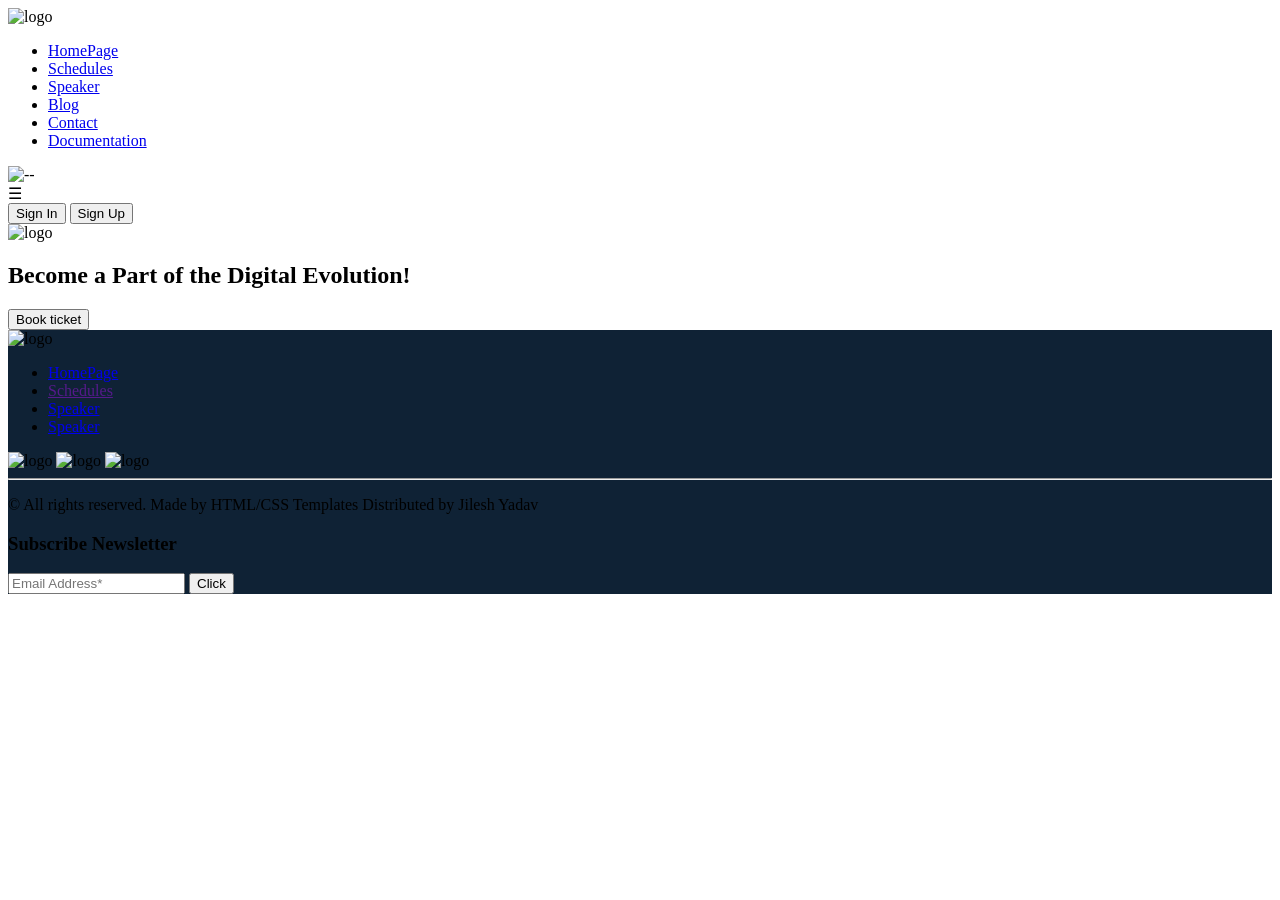
==== index.html @ 80f18162 "!" ====
<!DOCTYPE html>
<html lang="en">
<head>
    <meta charset="UTF-8">
    <meta name="viewport" content="width=device-width, initial-scale=1.0">
    <title>Document</title>
    <link rel="stylesheet" href="style.css">
</head>
<body>
    <main>
   <div class="overlay" onclick="closeMenu()"></div>

<nav class="navbar">

   
    <div>
        <img src="asset/footer-logo-white.svg" alt="logo">
    </div>

 
   

   
    <div class="list">
        <ul>
            <li><a href="index.html">HomePage</a></li>
            <li><a href="Schedules.html">Schedules</a></li>
            <li><a href="#">Speaker</a></li>
            <li><a href="#">Blog</a></li>
            <li><a href="contact.html">Contact</a></li>
             <li><a href="#">Documentation</a></li>
        </ul>
    </div>

   <img class="white" src="asset/white.svg" alt="--">
    <div class="hamburger" onclick="openMenu()">☰</div>
    <div class="buttons">
        
        <button class="SignIn">Sign In</button>
        <button class="SignUp">Sign Up</button>
    </div>

</nav>

<script>
function openMenu(){
    document.querySelector(".list").classList.add("active");
    document.querySelector(".buttons").classList.add("active");
    document.querySelector(".overlay").classList.add("active");
}

function closeMenu(){
    document.querySelector(".list").classList.remove("active");
    document.querySelector(".buttons").classList.remove("active");
    document.querySelector(".overlay").classList.remove("active");
}

window.addEventListener("scroll", function(){

    const navbar = document.querySelector(".navbar");

    if(window.scrollY > 50){
        navbar.classList.add("scrolled");
    }else{
        navbar.classList.remove("scrolled");
    }

});

</script>


<section>

    <!-- footer -->
     <footer>
    <div class="footertop">
        <img class="ticket" src="asset/ticket.png" alt="logo">

        <div class="footert">
            <h1>Become a Part of the Digital Evolution!</h1>
            <button>Book ticket</button>
        </div>
    </div>
    <div style="background-color: #0f2235;">
<div class="MainFooter">
         
    <img  src="asset/footer-logo-white.svg" alt="logo">
    <div class="footerlist">
        <ul>
            <li><a href="index.html">HomePage</a></li>
            <li><a href="">Schedules</a></li>
            <li><a href="#">Speaker</a></li>
             <li><a href="#">Speaker</a></li>
            
        </ul>
    </div>
    <div >
        <img src="asset/1.svg" alt="logo">
        <img src="asset/2.svg" alt="logo">
        <img src="asset/3.svg" alt="logo">
    </div>
  
 </div>
 <hr>
 <div  class="footerend">
    <div><p>© All rights reserved. Made by HTML/CSS Templates Distributed by Jilesh Yadav</p></div>
    <div class="footersubs">
        <div><h3>Subscribe Newsletter</h3></div>
        <div><input type="email" placeholder="Email Address*"> <button>Click</button></div>
        
    </div>
</div>
 </div>
</footer>
    
</body>
</html>
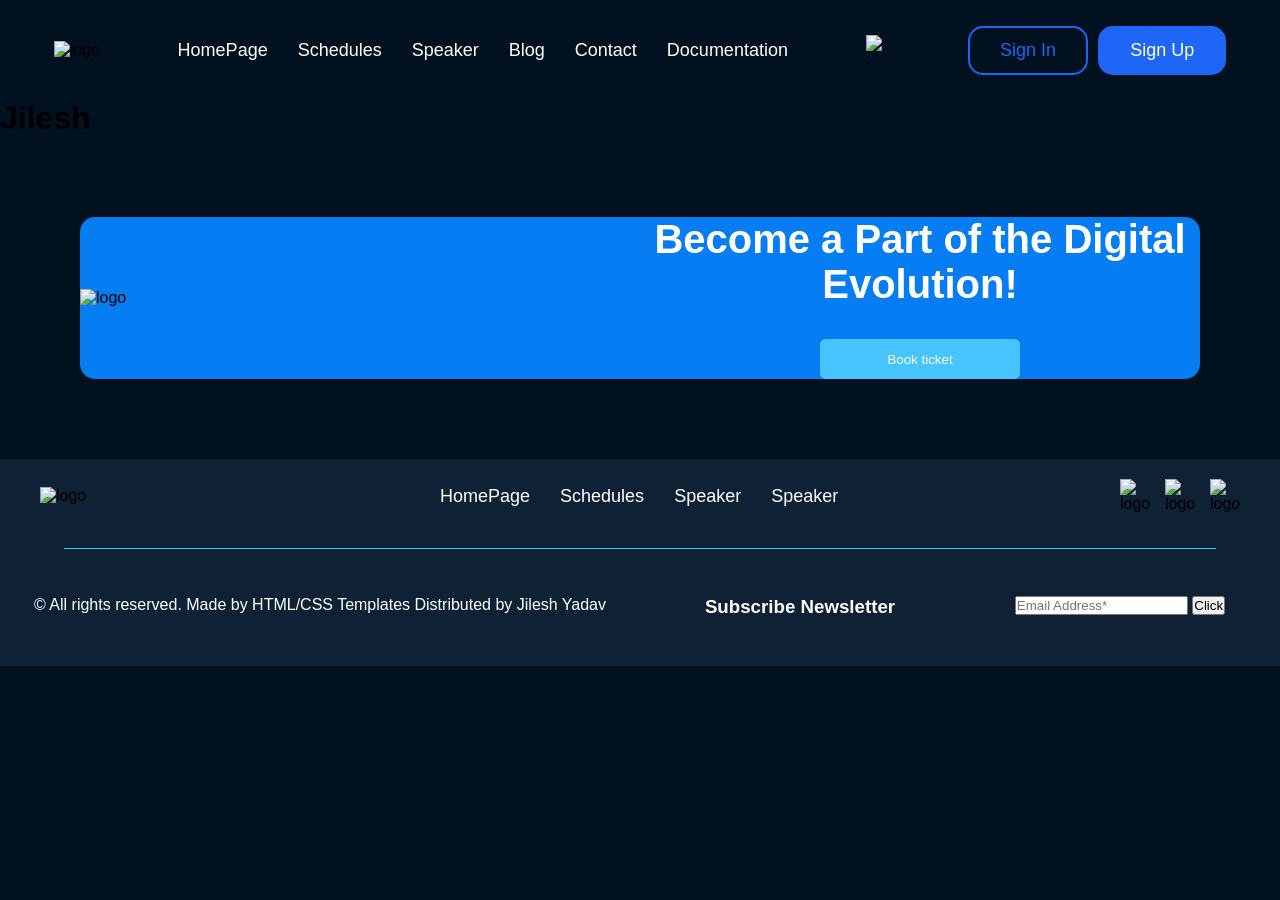
==== commit d2777b05: "!" ====
--- a/index.html
+++ b/index.html
@@ -7,7 +7,9 @@
     <link rel="stylesheet" href="style.css">
 </head>
 <body>
-    <main>
+
+
+<main>
    <div class="overlay" onclick="closeMenu()"></div>
 
 <nav class="navbar">
@@ -70,7 +72,7 @@
 </script>
 
 
-<section>
+<h1>Jilesh</h1>
 
     <!-- footer -->
      <footer>
--- a/style.css
+++ b/style.css
@@ -0,0 +1,610 @@
+*{
+    margin: 0;
+    padding: 0;
+    font-family: "Montserrat", sans-serif;
+    box-sizing: border-box;
+    scroll-behavior: smooth;
+
+}
+
+body{
+    background-color:#011120;
+}
+.white{
+    height: 30px;
+    width: 25px;
+    position: relative;
+}
+
+.navbar{
+    position: sticky;
+    top: 0px;
+    height: 100px;
+    display: flex;
+    justify-content: space-around;
+    align-items: center;
+   
+    padding: 15px;
+}
+.navbar.scrolled{
+    background-color: #113151;
+    box-shadow: 0 2px 10px rgba(0,0,0,0.3);
+}
+
+
+.list ul{
+    list-style: none;
+    display: flex;
+    gap: 30px;
+}
+
+.list ul li a{
+    text-decoration: none;
+    color: white;
+    font-size: 18px;
+}
+
+.list ul li a:hover{
+   color: #1e66f5;
+}
+
+.buttons{
+    display: flex;
+    gap: 10px;
+}
+
+.SignUp{
+  position: relative;
+  padding: 12px 30px;
+  background-color: #1e66f5;
+  border: 2px solid #1e66f5;
+  border-radius: 15px;
+  color: #fff;
+  font-size: 18px;
+  font-weight: 500;
+  cursor: pointer;
+  overflow: hidden;
+  z-index: 1;
+}
+.SignUp::before{
+  content: "";
+  position: absolute;
+  inset: 0;
+  background: #011120;
+  transform: translateY(-100%);
+  transition: transform 0.4s ease;
+  z-index: -1;
+}
+.SignUp:hover::before{ transform: translateY(0); }
+.SignUp:hover{ color: #1e66f5; }
+
+.SignIn{
+  position: relative;
+  padding: 12px 30px;
+  background-color: #011120;
+  border: 2px solid #1e66f5;
+  color: #1e66f5;
+  border-radius: 15px;
+  font-size: 18px;
+  font-weight: 500;
+  cursor: pointer;
+  overflow: hidden;
+  z-index: 1;
+}
+.SignIn::before{
+  content: "";
+  position: absolute;
+  inset: 0;
+  background: #1e66f5;
+  transform: translateY(-100%);
+  transition: transform 0.4s ease;
+  z-index: -1;
+}
+.SignIn:hover::before{ transform: translateY(0); }
+.SignIn:hover{ color: white; }
+
+
+
+
+.hamburger{
+    display: none;
+    font-size: 28px;
+    cursor: pointer;
+    color: white;
+}
+
+
+.overlay{
+    position: fixed;
+    top: 0;
+    left: 0;
+    width: 100%;
+    height: 100%;
+    background: rgba(0,0,0,0.5);
+    opacity: 0;
+    visibility: hidden;
+    transition: 0.3s;
+}
+
+.overlay.active{
+    opacity: 1;
+    visibility: visible;
+}
+.Schedules{
+    display: grid;
+    grid-template-columns: 1fr auto; 
+    align-items: center;
+    margin-top: 1.5rem;
+    padding: 20px 40px;
+}
+
+
+.Schedules h1{
+    color: white;
+    font-size: 32px;
+    margin-bottom: 8px;
+}
+
+
+.Schedules p{
+    color: #2f4960;
+    max-width: 500px;
+    line-height: 1.5;
+}
+
+
+.Schedules a{
+    text-decoration: none;
+    color: white;
+    
+    
+    border-radius: 5px;
+    font-size: 14px;
+}
+
+
+.scrollContainer{
+  
+    margin-top: 1.5rem;
+    margin-left: 1.5rem;
+    margin-right: 1.5rem;
+    
+    display: flex;
+    justify-content: space-around;
+    align-content: center;
+
+
+}
+#card{
+   
+    text-align: center;
+    height: 120px;
+    width: 160px;
+    align-content: center;
+
+    border-radius: 12px;
+    background-color: #0f22357a;
+    color: #ffffff;
+    padding: 10px;
+}
+/* scrooll */
+
+.scrollContainer{
+    display: flex;
+    gap: 20px;
+    overflow-x: auto;
+    padding: 20px 40px;
+    margin: 20px;
+
+    scrollbar-width: none;
+}
+
+.scrollContainer::-webkit-scrollbar{
+    display: none;
+}
+
+
+/* Card style */
+.card{
+
+    min-width: 160px;
+    height: 120px;
+
+    background-color: #0f22357a;
+    color: white;
+
+    border-radius: 12px;
+
+    display: flex;
+    flex-direction: column;
+    justify-content: center;
+    align-items: center;
+
+    flex-shrink: 0;
+
+    scroll-snap-align: start;
+
+    cursor: pointer;
+
+    transition: 0.3s;
+}
+
+.card:hover{
+    background-color: #067df3;
+    transform: translateY(-5px);
+}
+
+/* footer */
+
+.footertop{
+   background-color: #067df3;
+    border-radius: 15px;
+    margin: 5rem;
+    display: grid;
+    grid-template-columns: 1fr 1fr;
+    align-items: center;
+    overflow: hidden; /* prevents overflow */
+}
+.footert{
+   
+    text-align: center;
+    align-content: center;
+    justify-content: center; 
+    
+
+}
+.footert h1{
+    font-size: 40px;
+    color: #ffffff;
+}
+.footert button{
+    margin-top: 2rem;
+    width: 200px;
+    height: 40px;
+    padding: 8px 16px;
+    border: 1px solid #46c4ff;
+    border-radius: 5px;
+    
+    background-color: #46c4ff;
+    color: #ffffff;
+    cursor: pointer;
+}
+.footert button:hover{
+    background-color: transparent;
+}
+.MainFooter{
+    background-color: #0f2235;
+    
+    padding: 20px 40px;
+
+    display: grid;
+    grid-template-columns: 1fr 1fr 1fr;
+
+    align-items: center;
+
+}
+.MainFooter div:last-child{
+
+    display: flex;
+    gap: 15px;
+    justify-content: flex-end;
+}
+
+.MainFooter div:last-child img{
+    width: 30px;
+    cursor: pointer;
+}
+
+.footerlist ul{
+    list-style: none;
+    display: flex;
+    gap: 30px;
+}
+
+.footerlist ul li a{
+    text-decoration: none;
+    color: white;
+    font-size: 18px;
+}
+.ticket{
+    width: 100%;
+    height: auto;
+    max-width: 100%;
+    object-fit: contain;
+   
+}
+hr {
+  border: none; /* Removes default border and 3D effect */
+  height: 0.5px; /* Sets the thickness of the line */
+  background-color: #46c4ff; /* Sets the color of the line */
+  width: 90%; /* Sets the width (optional, default is 100%) */
+  margin: 15px auto; /* Centers the line and adds vertical spacing */
+}
+.footerend{
+    color: #ffffff;
+    padding-top: 2rem;
+    padding-bottom: 3rem;
+    text-align: center;
+    display: grid;
+    grid-template-columns: 1fr 1fr;
+}
+.footersubs{
+     display: grid;
+     justify-content: space-around;
+     grid-template-columns: 1fr 1fr;
+}
+
+@media screen and (max-width:1100px){
+.navbar{
+    justify-content: space-between;
+}
+.footerend{
+    color: #ffffff;
+    
+    text-align: center;
+    display: grid;
+    grid-template-columns: 1fr ;
+}
+.footersubs{
+     display: grid;
+   
+    grid-template-columns: 1fr;
+}
+
+.white{
+    margin-left: auto;
+    margin-right: 15px;
+}
+    .hamburger{
+        display: block;
+    }
+    
+
+    .list{
+        position: fixed;
+        top: 0;
+        right: -250px;
+        height: 100vh;
+        width: 250px;
+        background-color: #0f2235;
+        transition: right 0.3s ease;
+        padding-top: 60px;
+        z-index: 1000;
+    }
+
+    .list.active{
+        right: 0;
+    }
+
+    .list ul{
+        flex-direction: column;
+    }
+
+    .list ul li a{
+        text-align: center;
+        display: block;
+       
+    }
+
+    .buttons{
+        position: fixed;
+        right: -250px;
+        top: 250px;
+        width: 250px;
+       
+        flex-direction: column;
+        background-color: #0f2235;
+        padding: 15px;
+        transition: right 0.3s ease;
+        z-index: 1000;
+    }
+
+    .buttons.active{
+        right: 0;
+    }
+
+    .buttons button{
+        width: 100%;
+        margin-bottom: 10px;
+    }
+     .Schedules{
+        grid-template-columns: 1fr;
+        gap: 15px;
+        text-align: start;
+    }
+.MainFooter{
+        grid-template-columns: 1fr 1fr ;
+        gap: 30px;
+        text-align: center;
+    }
+
+    .MainFooter div:last-child{
+        justify-content: start;
+    }
+    .ticket{
+        display: none;
+    }
+    .footertop{
+        display: grid;
+        grid-template-columns: 1fr;
+        justify-content: center;
+        align-items: center;
+        text-align: center;
+        padding: 2rem;
+    }
+
+}
+@media screen and (max-width:900px){
+.MainFooter{
+        grid-template-columns: 1fr  ;
+        gap: 20px;
+        text-align: center;
+    }
+
+    .MainFooter div:last-child{
+        justify-content: start;
+    }
+    
+    
+
+}
+
+
+/* Responsive */
+@media(max-width:768px){
+
+.scrollContainer{
+    padding: 20px;
+}
+
+.card{
+    min-width: 140px;
+    height: 100px;
+}
+
+}
+
+@media(max-width:480px){
+
+.card{
+    min-width: 120px;
+    height: 90px;
+}
+
+}
+
+/* CONTACT US SECTION SLYLING */
+
+/* CONTACT US SECTION */
+.mainone{
+  display: grid;
+  justify-content: space-around;
+  grid-template-columns: 1fr 1fr;
+  align-items: center;
+  padding: 70px 0 40px; /* ✅ only vertical spacing */
+  margin-left: 1.5rem;
+  margin-right: 1.5rem;
+}
+
+.onefirst h1{
+  color: #fff;
+  font-size: 64px; /* closer to reference */
+  margin-bottom: 18px;
+}
+
+.onefirst p{
+  color: #43617c;
+  font-size: 20px;
+  font-weight: 600;
+  line-height: 1.8;
+  max-width: 640px;
+}
+
+.onesecond{
+  justify-self: end;
+  font-size: 20px;
+  display: flex;
+  align-items: center;
+  gap: 12px;
+}
+
+.onesecond a{
+  text-decoration: none;
+  color: #43617c;
+  font-size: 20px;
+  transition: 0.3s;
+}
+.onesecond a:hover{ text-decoration: underline; }
+
+.onesecond .arrow{ color: #fff; }
+.onesecond .active{ color: #fff; font-weight: 500; }
+
+/* EMAIL / CAREER SECTION */
+.Email_Career_Section{
+  
+  display: grid;
+  justify-content: space-around;
+  align-items: center;
+  grid-template-columns: 1fr 1fr;
+  gap: 90px;
+  padding-bottom: 80px;
+}
+
+.Card{
+  display: grid;
+  grid-template-columns: 72px 1fr;
+  gap: 24px;
+  align-items: start;
+  margin-left: 1.5rem;
+}
+
+/* ✅ icon circle like reference */
+.Images{
+  width: 64px;
+  height: 64px;
+  border-radius: 50%;
+  background: #0b2f4d;
+  display: grid;
+  place-items: center;
+}
+
+
+/* typography like reference */
+.Contant h1{
+  color: #fff;
+  font-size: 24px;
+  font-weight: 700;
+  margin-bottom: 12px;
+}
+
+.Contant p{
+  color: #43617c;
+  font-size: 20px;
+  line-height: 1.8;
+  margin-bottom: 18px;
+  max-width: 420px;
+}
+
+.Contant a{
+  color: #1e66f5;
+  font-size: 20px;
+  font-weight: 500;
+  text-decoration: none;
+  display: inline-flex;
+  align-items: center;
+  gap: 10px;
+}
+
+.Contant a span{
+  transition: transform 0.3s ease;
+}
+
+.Contant a:hover{
+  color: #fff;
+}
+.Contant a:hover span{
+  transform: translateX(6px);
+}
+
+/* HR */
+.custom-line{
+  border: none;
+  height: 1px;
+  background-color: rgba(255, 255, 255, 0.15);
+  margin: 60px 0;
+}
+
+/* MAP (you said ignore alignment, still making it responsive) */
+.map_box{
+  margin-top: 40px;
+  width: min(1200px, 100%);
+  margin: 0 auto 80px;
+  border-radius: 15px;
+  overflow: hidden;
+}
+.map_box iframe{
+  width: 100%;
+  height: 600px;
+  display: block;
+  border: 0;
+}
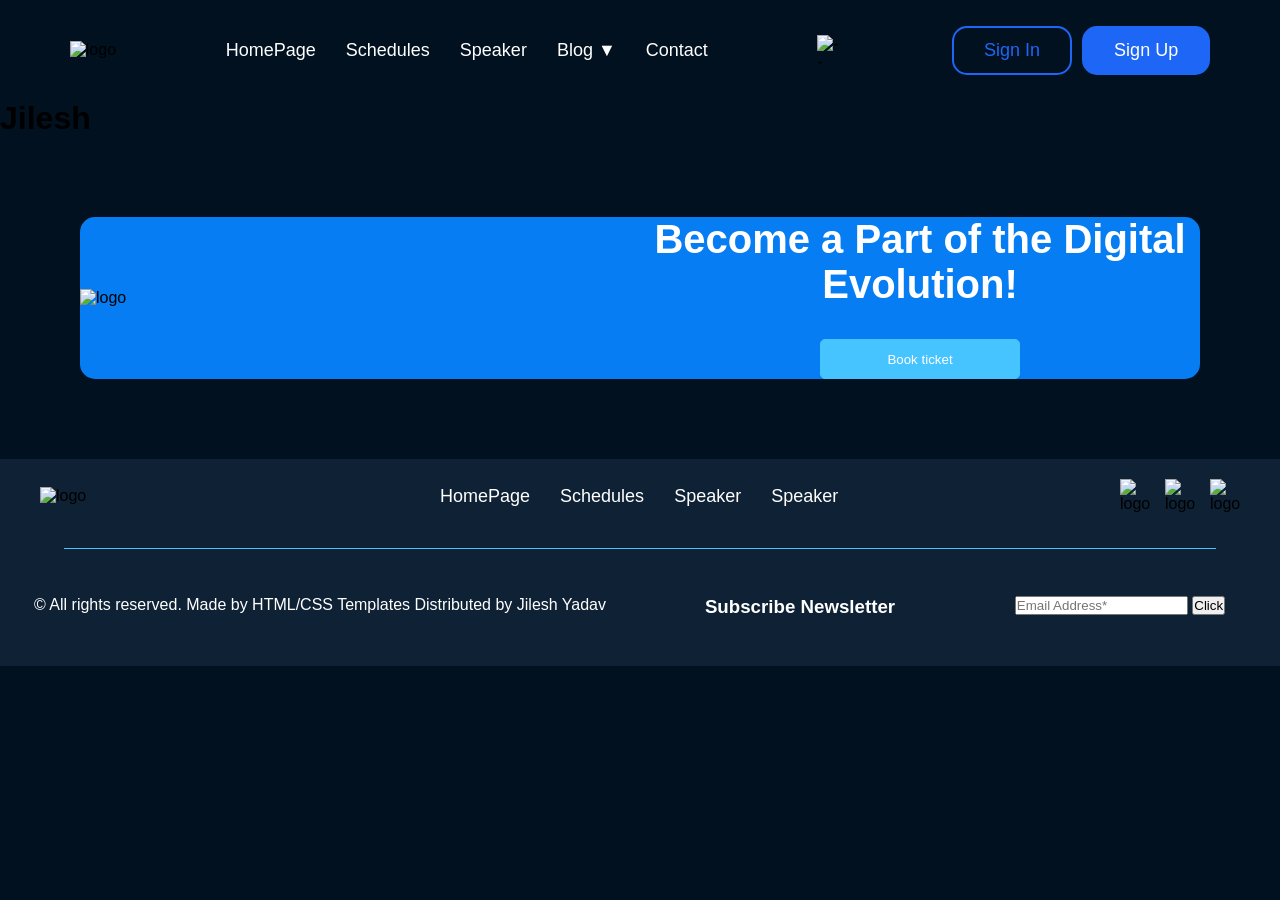
==== commit f5fa92c2: "!" ====
--- a/index.html
+++ b/index.html
@@ -3,7 +3,7 @@
 <head>
     <meta charset="UTF-8">
     <meta name="viewport" content="width=device-width, initial-scale=1.0">
-    <title>Document</title>
+    <title>Documen</title>
     <link rel="stylesheet" href="style.css">
 </head>
 <body>
@@ -28,9 +28,15 @@
             <li><a href="index.html">HomePage</a></li>
             <li><a href="Schedules.html">Schedules</a></li>
             <li><a href="#">Speaker</a></li>
-            <li><a href="#">Blog</a></li>
+            <li class="dropdown">
+            <a href="#">Blog <span class="caret">▼</span></a>
+            <ul class="dropdown-menu">
+              <li><a href="#">Blog list</a></li>
+              <li><a href="#">Blog details</a></li>
+            </ul>
+          </li>
             <li><a href="contact.html">Contact</a></li>
-             <li><a href="#">Documentation</a></li>
+            
         </ul>
     </div>
 
--- a/style.css
+++ b/style.css
@@ -46,6 +46,57 @@
 
 .list ul li a:hover{
    color: #1e66f5;
+}
+
+/* Dropdown */
+.dropdown{
+  position: relative;
+}
+
+.dropdown-menu{
+  position: absolute;
+  top: 120%;
+  left: 0;
+  min-width: 190px;
+
+  background: #061f33;
+  border: 1px solid rgba(255,255,255,0.08);
+  border-radius: 12px;
+  padding: 10px 0;
+
+  list-style: none;
+
+  /* ✅ important */
+  display: flex;
+  flex-direction: column;
+
+  opacity: 0;
+  visibility: hidden;
+  transform: translateY(10px);
+  transition: all 0.3s ease;
+  z-index: 999;
+}
+
+.dropdown:hover .dropdown-menu{
+  opacity: 1;
+  visibility: visible;
+  transform: translateY(0);
+}
+
+.dropdown-menu li a{
+  display: block;
+  padding: 10px 18px;
+  color: #fff;
+  text-decoration: none;
+  font-size: 15px;
+
+  /* ✅ keep text in one line */
+  white-space: nowrap;
+}
+
+.dropdown-menu li a:hover{
+  background: rgba(30,102,245,0.15);
+  color: #1e66f5;
 }
 
 .buttons{
@@ -147,9 +198,11 @@
 
 
 .Schedules p{
-    color: #2f4960;
-    max-width: 500px;
-    line-height: 1.5;
+  color: #43617c;
+  font-size: 20px;
+  font-weight: 600;
+  line-height: 1.8;
+  max-width: 640px;
 }
 
 
@@ -488,8 +541,8 @@
 
 .onefirst h1{
   color: #fff;
-  font-size: 64px; /* closer to reference */
-  margin-bottom: 18px;
+  font-size: 32px; /* closer to reference */
+  margin-bottom: 8px;
 }
 
 .onefirst p{
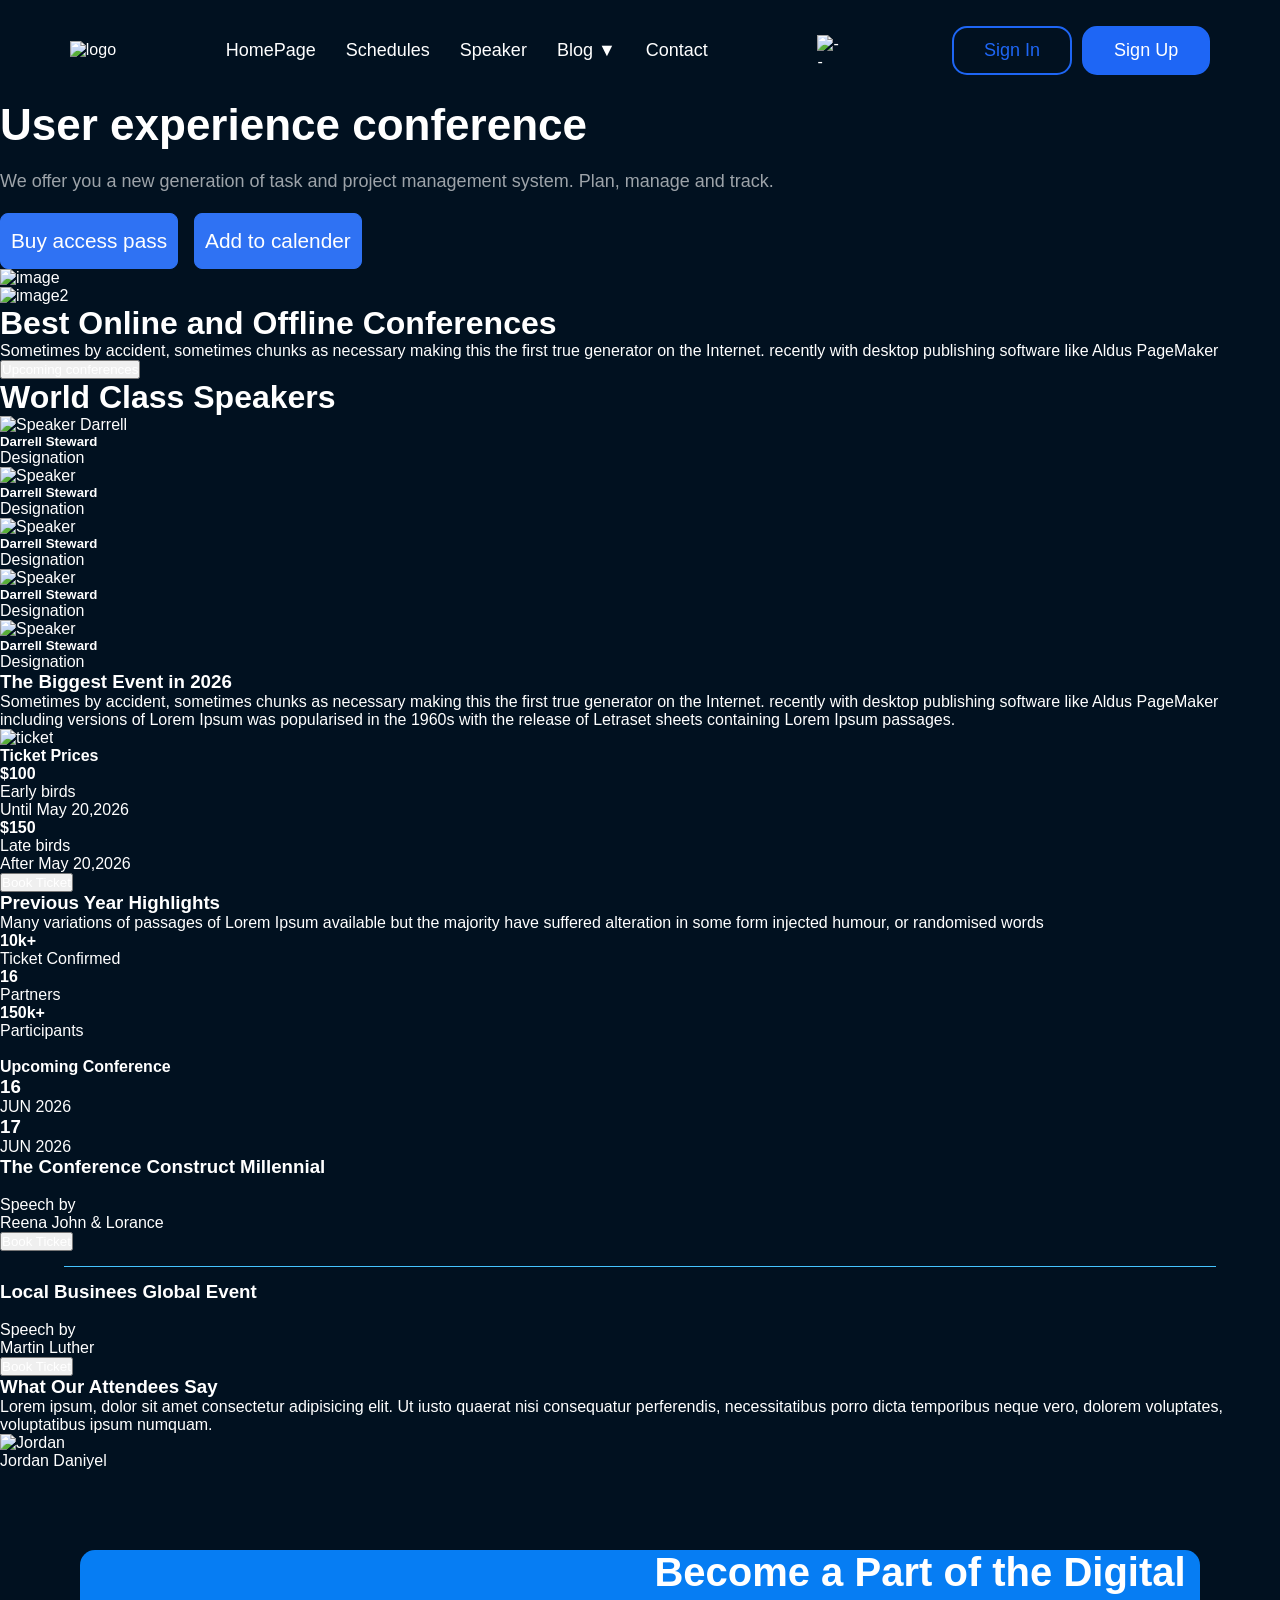
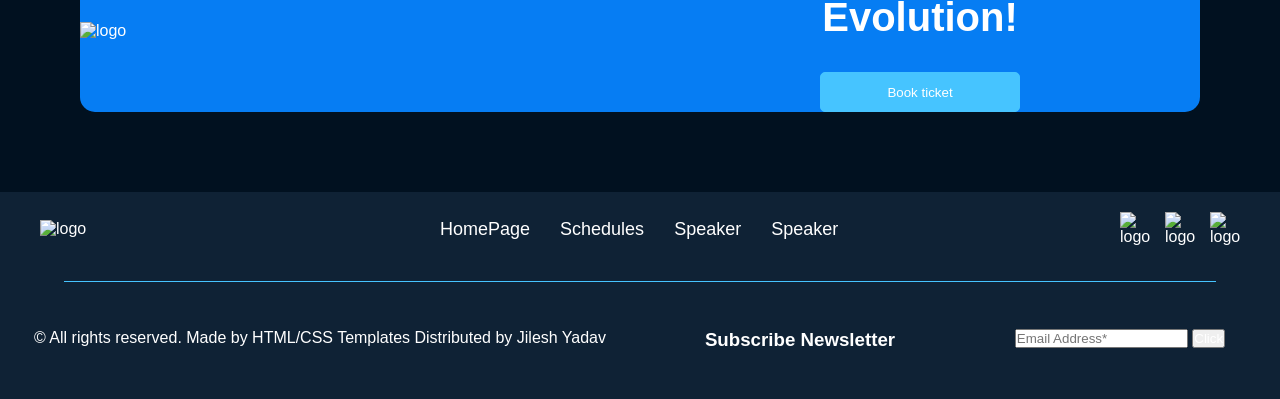
==== commit 6abf8a4b: "your message" ====
--- a/index.html
+++ b/index.html
@@ -1,126 +1,244 @@
-<!DOCTYPE html>
+<!doctype html>
 <html lang="en">
-<head>
-    <meta charset="UTF-8">
-    <meta name="viewport" content="width=device-width, initial-scale=1.0">
-    <title>Documen</title>
-    <link rel="stylesheet" href="style.css">
-</head>
-<body>
-
-
-<main>
-   <div class="overlay" onclick="closeMenu()"></div>
-
-<nav class="navbar">
-
-   
-    <div>
-        <img src="asset/footer-logo-white.svg" alt="logo">
-    </div>
-
- 
-   
-
-   
-    <div class="list">
+  <head>
+    <meta charset="UTF-8" />
+    <meta name="viewport" content="width=device-width, initial-scale=1.0" />
+    <title>Symposium</title>
+    <link rel="stylesheet" href="style.css" />
+    <link rel="stylesheet" href="CSS/anant.css" />
+    <link rel="shortcut icon" href="https://png.pngtree.com/png-vector/20230527/ourmid/pngtree-s-logo-icon-vector-png-image_7111071.png" type="image/x-icon">
+    <link href="https://cdn.jsdelivr.net/npm/remixicon@4.9.0/fonts/remixicon.css" rel="stylesheet"/>
+  </head>
+  <body>
+    <div class="overlay" onclick="closeMenu()"></div>
+    <nav class="navbar">
+      <div>
+        <img src="asset/footer-logo-white.svg" alt="logo" />
+      </div>
+
+      <div class="list">
         <ul>
-            <li><a href="index.html">HomePage</a></li>
-            <li><a href="Schedules.html">Schedules</a></li>
-            <li><a href="#">Speaker</a></li>
-            <li class="dropdown">
+          <li><a href="index.html">HomePage</a></li>
+          <li><a href="Schedules.html">Schedules</a></li>
+          <li><a href="#">Speaker</a></li>
+          <li class="dropdown">
             <a href="#">Blog <span class="caret">▼</span></a>
             <ul class="dropdown-menu">
               <li><a href="#">Blog list</a></li>
               <li><a href="#">Blog details</a></li>
             </ul>
           </li>
-            <li><a href="contact.html">Contact</a></li>
-            
+          <li><a href="contact.html">Contact</a></li>
         </ul>
-    </div>
-
-   <img class="white" src="asset/white.svg" alt="--">
-    <div class="hamburger" onclick="openMenu()">☰</div>
-    <div class="buttons">
-        
+      </div>
+
+      <img class="white" src="asset/white.svg" alt="--" />
+      <div class="hamburger" onclick="openMenu()">☰</div>
+      <div class="buttons">
         <button class="SignIn">Sign In</button>
         <button class="SignUp">Sign Up</button>
-    </div>
-
-</nav>
-
-<script>
-function openMenu(){
-    document.querySelector(".list").classList.add("active");
-    document.querySelector(".buttons").classList.add("active");
-    document.querySelector(".overlay").classList.add("active");
-}
-
-function closeMenu(){
-    document.querySelector(".list").classList.remove("active");
-    document.querySelector(".buttons").classList.remove("active");
-    document.querySelector(".overlay").classList.remove("active");
-}
-
-window.addEventListener("scroll", function(){
-
-    const navbar = document.querySelector(".navbar");
-
-    if(window.scrollY > 50){
-        navbar.classList.add("scrolled");
-    }else{
-        navbar.classList.remove("scrolled");
-    }
-
-});
-
-</script>
-
-
-<h1>Jilesh</h1>
-
+      </div>
+    </nav>
+    <!-- Home Page Content -->
+    <main>
+      <div class="main1">
+        <h1>User experience conference</h1>
+        <p>
+          We offer you a new generation of task and project management system.
+          Plan, manage and track.
+        </p>
+      <div>  <button><i class="ri-coupon-3-fill"></i> Buy access pass</button>
+        <button><i class="ri-calendar-line"></i> Add to calender</button></div>
+      </div>
+      <div class="main2">
+        <img
+          src="https://themewagon.github.io/symposium-nextjs/images/ThumbnailSlider/Slider_3.png"
+          alt="image"
+        />
+        <img
+          src="https://themewagon.github.io/symposium-nextjs/images/ThumbnailSlider/Slider_3.png"
+          alt="image2"
+        />
+
+        <h1>Best Online and Offline Conferences</h1>
+        <p>
+          Sometimes by accident, sometimes chunks as necessary making this the
+          first true generator on the Internet. recently with desktop publishing
+          software like Aldus PageMaker
+        </p>
+        <button>Upcoming conferences</button>
+      </div>
+      <div class="main3">
+        <div class="speakers">
+          <h1>World Class Speakers</h1>
+          <div class="img">
+            <img
+              src="	https://themewagon.github.io/symposium-nextjs/images/world-class-speakers/speakers_1.png"
+              alt="Speaker Darrell"
+            />
+            <h5>Darrell Steward</h5>
+            <p>Designation</p>
+          </div>
+          <div class="img">
+            <img
+              src="	https://themewagon.github.io/symposium-nextjs/images/world-class-speakers/speakers_2.png"
+              alt="Speaker"
+            />
+            <h5>Darrell Steward</h5>
+            <p>Designation</p>
+          </div>
+          <div class="img">
+            <img
+              src="	https://themewagon.github.io/symposium-nextjs/images/world-class-speakers/speakers_3.png"
+              alt="Speaker"
+            />
+            <h5>Darrell Steward</h5>
+            <p>Designation</p>
+          </div>
+          <div class="img">
+            <img
+              src="https://themewagon.github.io/symposium-nextjs/images/world-class-speakers/speakers_4.png"
+              alt="Speaker"
+            />
+            <h5>Darrell Steward</h5>
+            <p>Designation</p>
+          </div>
+          <div class="img">
+            <img
+              src="https://themewagon.github.io/symposium-nextjs/images/world-class-speakers/speakers_5.png"
+              alt="Speaker"
+            />
+            <h5>Darrell Steward</h5>
+            <p>Designation</p>
+          </div>
+        </div>
+            <div class="m3Bottom">
+                <h3>The Biggest Event in 2026</h3>
+                <p>Sometimes by accident, sometimes chunks as necessary making this the first true generator on the Internet. recently with desktop publishing software like Aldus PageMaker including versions of Lorem Ipsum was popularised in the 1960s with the release of Letraset sheets containing Lorem Ipsum passages.</p>
+
+                <div class="m3bImage">
+                    <div><img src="https://themewagon.github.io/symposium-nextjs/images/event-ticket/ticket.png" alt="ticket"></div>
+                    <div>
+                        <h4>Ticket Prices</h4>
+                        <h4>$100</h4><p>Early birds</p><p>Until May 20,2026</p>
+                        <h4>$150</h4><p>Late birds</p><p>After May 20,2026</p>
+                        <button>Book Ticket</button>
+                    </div>
+                </div>
+            </div>
+      </div>
+      <div class="main4">
+        <h3>Previous Year Highlights</h3>
+        <p>Many variations of passages of Lorem Ipsum available but the majority have suffered alteration in some form injected humour, or randomised words</p>
+        <div><h4>10k+</h4><p>Ticket Confirmed</p></div>
+        <div><h4>16</h4><p>Partners</p></div>
+        <div><h4>150k+</h4><p>Participants</p></div>
+        <img src="https://themewagon.github.io/symposium-nextjs/images/highlight/slide-1.png" alt="">
+      </div>
+      <div class="main5">
+        <h4>Upcoming Conference</h4>
+
+        <div><h3>16</h3><p>JUN 2026</p></div>
+        <div><h3>17</h3><p>JUN 2026</p></div>
+
+        <div class="m5Bottom">
+            <h3>The Conference Construct Millennial</h3>
+            <img src="	https://themewagon.github.io/symposium-nextjs/images/upcoming/profile-1.png" alt="">
+            <img src="https://themewagon.github.io/symposium-nextjs/images/upcoming/profile-3.png" alt="">
+            <p>Speech by</p>
+            <p>Reena John & Lorance</p>
+            <button>Book Ticket</button>
+            <hr>
+            <h3>Local Businees Global Event</h3>
+            <img src="https://themewagon.github.io/symposium-nextjs/images/upcoming/profile-3.png" alt="">
+            <p>Speech by</p>
+            <p>Martin Luther</p>
+            <button>Book Ticket</button>
+        </div>
+      </div>
+      <div class="main6">
+        <h3>What Our Attendees Say</h3>
+        <p>Lorem ipsum, dolor sit amet consectetur adipisicing elit. Ut iusto quaerat nisi consequatur perferendis, necessitatibus porro dicta temporibus neque vero, dolorem voluptates, voluptatibus ipsum numquam.</p>
+
+        <div class="attendees">
+            <img src="	https://themewagon.github.io/symposium-nextjs/images/testimonials/testimonials-profile.png" alt="Jordan">
+            <p>Jordan Daniyel</p>
+            <i class="ri-star-fill"></i>
+            <i class="ri-star-fill"></i>
+            <i class="ri-star-fill"></i>
+            <i class="ri-star-fill"></i>
+            <i class="ri-star-fill"></i>
+        </div>
+      </div>
+    </main>
+
+    <script>
+      function openMenu() {
+        document.querySelector(".list").classList.add("active");
+        document.querySelector(".buttons").classList.add("active");
+        document.querySelector(".overlay").classList.add("active");
+      }
+
+      function closeMenu() {
+        document.querySelector(".list").classList.remove("active");
+        document.querySelector(".buttons").classList.remove("active");
+        document.querySelector(".overlay").classList.remove("active");
+      }
+
+      window.addEventListener("scroll", function () {
+        const navbar = document.querySelector(".navbar");
+
+        if (window.scrollY > 50) {
+          navbar.classList.add("scrolled");
+        } else {
+          navbar.classList.remove("scrolled");
+        }
+      });
+    </script>
     <!-- footer -->
-     <footer>
-    <div class="footertop">
-        <img class="ticket" src="asset/ticket.png" alt="logo">
+    <footer>
+      <div class="footertop">
+        <img class="ticket" src="asset/ticket.png" alt="logo" />
 
         <div class="footert">
-            <h1>Become a Part of the Digital Evolution!</h1>
-            <button>Book ticket</button>
-        </div>
-    </div>
-    <div style="background-color: #0f2235;">
-<div class="MainFooter">
-         
-    <img  src="asset/footer-logo-white.svg" alt="logo">
-    <div class="footerlist">
-        <ul>
-            <li><a href="index.html">HomePage</a></li>
-            <li><a href="">Schedules</a></li>
-            <li><a href="#">Speaker</a></li>
-             <li><a href="#">Speaker</a></li>
-            
-        </ul>
-    </div>
-    <div >
-        <img src="asset/1.svg" alt="logo">
-        <img src="asset/2.svg" alt="logo">
-        <img src="asset/3.svg" alt="logo">
-    </div>
-  
- </div>
- <hr>
- <div  class="footerend">
-    <div><p>© All rights reserved. Made by HTML/CSS Templates Distributed by Jilesh Yadav</p></div>
-    <div class="footersubs">
-        <div><h3>Subscribe Newsletter</h3></div>
-        <div><input type="email" placeholder="Email Address*"> <button>Click</button></div>
-        
-    </div>
-</div>
- </div>
-</footer>
-    
-</body>
-</html>+          <h1>Become a Part of the Digital Evolution!</h1>
+          <button>Book ticket</button>
+        </div>
+      </div>
+      <div style="background-color: #0f2235">
+        <div class="MainFooter">
+          <img src="asset/footer-logo-white.svg" alt="logo" />
+          <div class="footerlist">
+            <ul>
+              <li><a href="index.html">HomePage</a></li>
+              <li><a href="">Schedules</a></li>
+              <li><a href="#">Speaker</a></li>
+              <li><a href="#">Speaker</a></li>
+            </ul>
+          </div>
+          <div>
+            <img src="asset/1.svg" alt="logo" />
+            <img src="asset/2.svg" alt="logo" />
+            <img src="asset/3.svg" alt="logo" />
+          </div>
+        </div>
+        <hr />
+        <div class="footerend">
+          <div>
+            <p>
+              © All rights reserved. Made by HTML/CSS Templates Distributed by
+              Jilesh Yadav
+            </p>
+          </div>
+          <div class="footersubs">
+            <div><h3>Subscribe Newsletter</h3></div>
+            <div>
+              <input type="email" placeholder="Email Address*" />
+              <button>Click</button>
+            </div>
+          </div>
+        </div>
+      </div>
+    </footer>
+  </body>
+</html>
--- a/CSS/anant.css
+++ b/CSS/anant.css
@@ -0,0 +1,47 @@
+* {
+  color: #fff;
+}
+
+main {
+  width: 100%;
+  display: grid;
+  grid-template-rows: repeat(6, auto);
+}
+main .main1 {
+  display: flex;
+  flex-direction: column;
+  gap: 1.3rem;
+  width: 100%;
+}
+main .main1 h1 {
+  width: 100%;
+  font-size: 44px;
+}
+main .main1 p {
+  font-size: 18px;
+  color: rgba(255, 255, 255, 0.6156862745);
+}
+main .main1 div {
+  display: flex;
+  gap: 1rem;
+}
+main .main1 div button {
+  width: -moz-fit-content;
+  width: fit-content;
+  color: white;
+  background-color: #2f72f3;
+  padding: 15px 10px;
+  font-size: 1.3rem;
+  border: 1px solid #2f72f3;
+  border-radius: 0.5rem;
+}
+main .main2 {
+  width: 100%;
+}
+main .main2 img {
+  width: 100%;
+  display: flex;
+  flex-direction: column;
+  gap: 1rem;
+  right: auto;
+}/*# sourceMappingURL=anant.css.map */
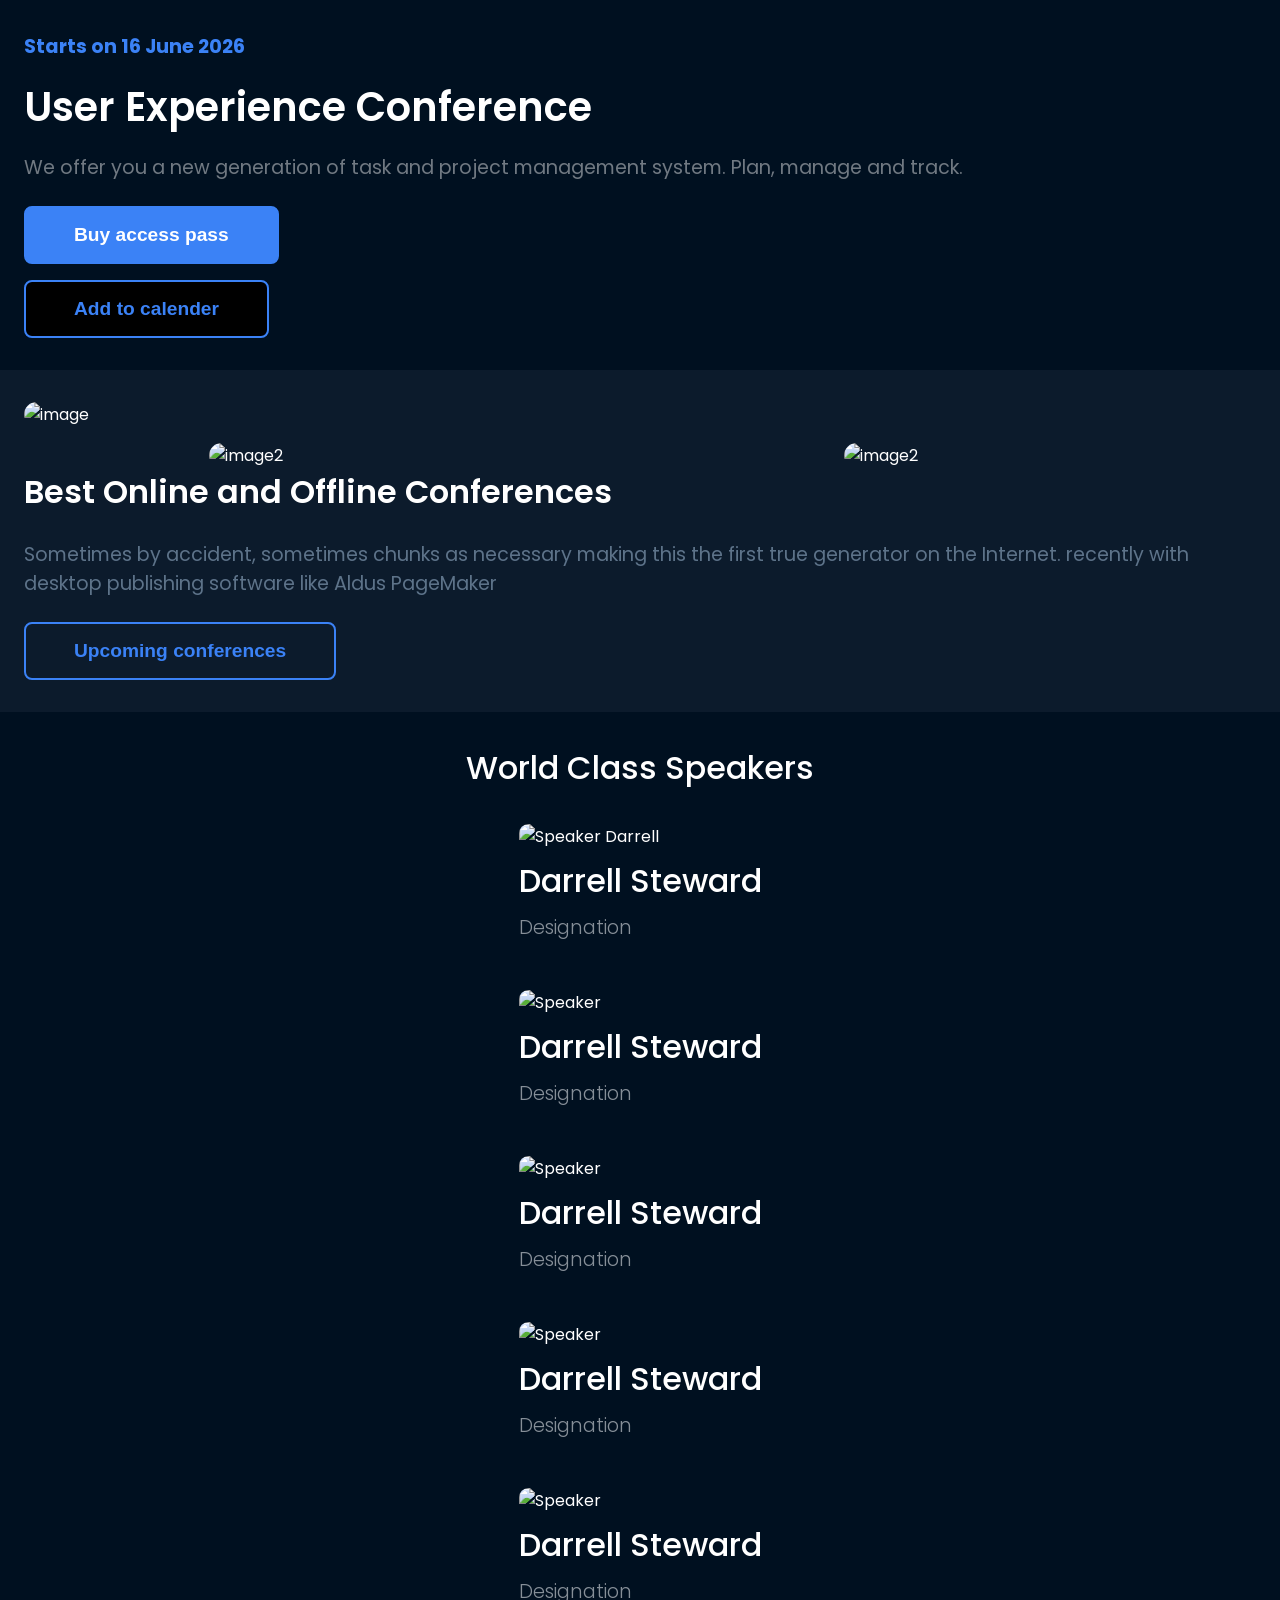
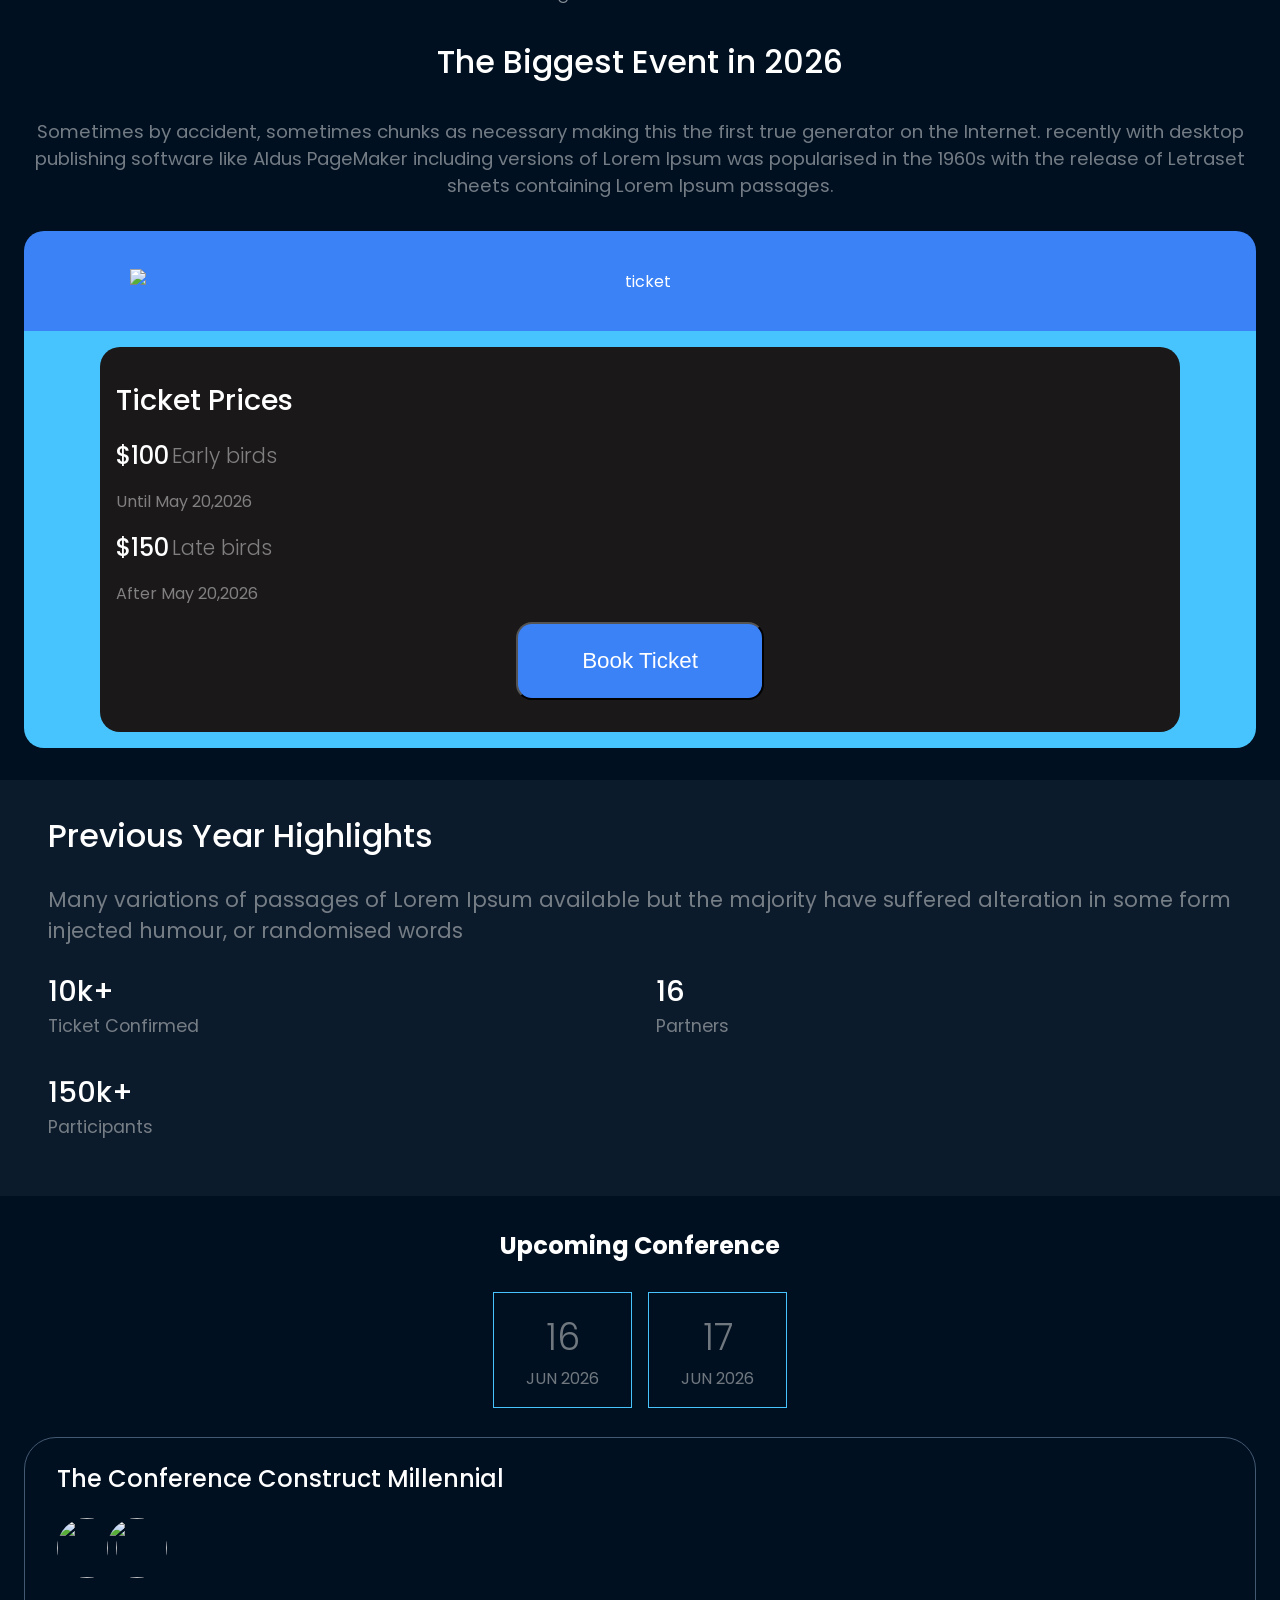
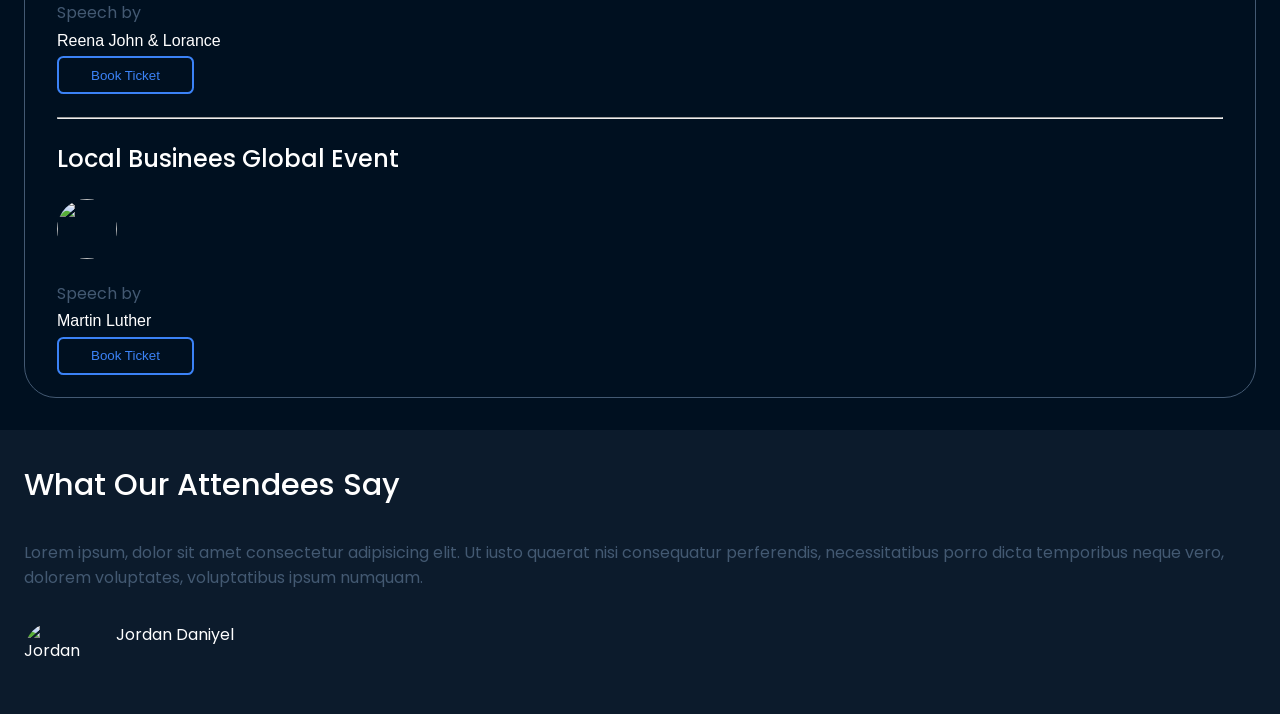
==== commit 0ee003b5: "Mobile View ✔" ====
--- a/index.html
+++ b/index.html
@@ -4,73 +4,83 @@
     <meta charset="UTF-8" />
     <meta name="viewport" content="width=device-width, initial-scale=1.0" />
     <title>Symposium</title>
-    <link rel="stylesheet" href="style.css" />
     <link rel="stylesheet" href="CSS/anant.css" />
-    <link rel="shortcut icon" href="https://png.pngtree.com/png-vector/20230527/ourmid/pngtree-s-logo-icon-vector-png-image_7111071.png" type="image/x-icon">
-    <link href="https://cdn.jsdelivr.net/npm/remixicon@4.9.0/fonts/remixicon.css" rel="stylesheet"/>
+    <link rel="preconnect" href="https://fonts.googleapis.com" />
+    <link rel="preconnect" href="https://fonts.gstatic.com" crossorigin />
+    <link
+      rel="shortcut icon"
+      href="https://png.pngtree.com/png-vector/20230527/ourmid/pngtree-s-logo-icon-vector-png-image_7111071.png"
+      type="image/x-icon"
+    />
+    <link
+      href="https://cdn.jsdelivr.net/npm/remixicon@4.9.0/fonts/remixicon.css"
+      rel="stylesheet"
+    />
   </head>
   <body>
-    <div class="overlay" onclick="closeMenu()"></div>
-    <nav class="navbar">
-      <div>
-        <img src="asset/footer-logo-white.svg" alt="logo" />
-      </div>
-
-      <div class="list">
-        <ul>
-          <li><a href="index.html">HomePage</a></li>
-          <li><a href="Schedules.html">Schedules</a></li>
-          <li><a href="#">Speaker</a></li>
-          <li class="dropdown">
-            <a href="#">Blog <span class="caret">▼</span></a>
-            <ul class="dropdown-menu">
-              <li><a href="#">Blog list</a></li>
-              <li><a href="#">Blog details</a></li>
-            </ul>
-          </li>
-          <li><a href="contact.html">Contact</a></li>
-        </ul>
-      </div>
-
-      <img class="white" src="asset/white.svg" alt="--" />
-      <div class="hamburger" onclick="openMenu()">☰</div>
-      <div class="buttons">
-        <button class="SignIn">Sign In</button>
-        <button class="SignUp">Sign Up</button>
-      </div>
-    </nav>
     <!-- Home Page Content -->
     <main>
       <div class="main1">
-        <h1>User experience conference</h1>
-        <p>
-          We offer you a new generation of task and project management system.
-          Plan, manage and track.
-        </p>
-      <div>  <button><i class="ri-coupon-3-fill"></i> Buy access pass</button>
-        <button><i class="ri-calendar-line"></i> Add to calender</button></div>
+        <div class="m1Text">
+          <p>Starts on 16 June 2026</p>
+          <h1>User experience conference</h1>
+          <p>
+            We offer you a new generation of task and project management system.
+            Plan, manage and track.
+          </p>
+        </div>
+        <div>
+          <button><i class="ri-coupon-3-fill"></i> Buy access pass</button>
+          <button><i class="ri-calendar-line"></i> Add to calender</button>
+        </div>
       </div>
       <div class="main2">
-        <img
-          src="https://themewagon.github.io/symposium-nextjs/images/ThumbnailSlider/Slider_3.png"
-          alt="image"
-        />
-        <img
-          src="https://themewagon.github.io/symposium-nextjs/images/ThumbnailSlider/Slider_3.png"
-          alt="image2"
-        />
-
-        <h1>Best Online and Offline Conferences</h1>
-        <p>
-          Sometimes by accident, sometimes chunks as necessary making this the
-          first true generator on the Internet. recently with desktop publishing
-          software like Aldus PageMaker
-        </p>
-        <button>Upcoming conferences</button>
+        <div class="m2Img">
+          <img
+            src="https://themewagon.github.io/symposium-nextjs/images/ThumbnailSlider/Slider_3.png"
+            alt="image"
+          />
+          <div class="slider">
+            <img
+              class="small"
+              src="https://themewagon.github.io/symposium-nextjs/images/ThumbnailSlider/Slider_3.png"
+              alt="image2"
+            />
+            <img
+              class="small"
+              src="https://themewagon.github.io/symposium-nextjs/images/ThumbnailSlider/Slider_3.png"
+              alt="image2"
+            />
+            <img
+              class="small"
+              src="https://themewagon.github.io/symposium-nextjs/images/ThumbnailSlider/Slider_3.png"
+              alt="image2"
+            />
+            <img
+              class="small"
+              src="https://themewagon.github.io/symposium-nextjs/images/ThumbnailSlider/Slider_3.png"
+              alt="image2"
+            />
+            <img
+              class="small"
+              src="https://themewagon.github.io/symposium-nextjs/images/ThumbnailSlider/Slider_3.png"
+              alt="image2"
+            />
+          </div>
+        </div>
+        <div class="m2text">
+          <h1>Best Online and Offline Conferences</h1>
+          <p>
+            Sometimes by accident, sometimes chunks as necessary making this the
+            first true generator on the Internet. recently with desktop
+            publishing software like Aldus PageMaker
+          </p>
+          <button>Upcoming conferences</button>
+        </div>
       </div>
       <div class="main3">
+        <h1>World Class Speakers</h1>
         <div class="speakers">
-          <h1>World Class Speakers</h1>
           <div class="img">
             <img
               src="	https://themewagon.github.io/symposium-nextjs/images/world-class-speakers/speakers_1.png"
@@ -112,133 +122,128 @@
             <p>Designation</p>
           </div>
         </div>
-            <div class="m3Bottom">
-                <h3>The Biggest Event in 2026</h3>
-                <p>Sometimes by accident, sometimes chunks as necessary making this the first true generator on the Internet. recently with desktop publishing software like Aldus PageMaker including versions of Lorem Ipsum was popularised in the 1960s with the release of Letraset sheets containing Lorem Ipsum passages.</p>
-
-                <div class="m3bImage">
-                    <div><img src="https://themewagon.github.io/symposium-nextjs/images/event-ticket/ticket.png" alt="ticket"></div>
-                    <div>
-                        <h4>Ticket Prices</h4>
-                        <h4>$100</h4><p>Early birds</p><p>Until May 20,2026</p>
-                        <h4>$150</h4><p>Late birds</p><p>After May 20,2026</p>
-                        <button>Book Ticket</button>
-                    </div>
+        <div class="m3Bottom">
+          <h3>The Biggest Event in 2026</h3>
+          <p>
+            Sometimes by accident, sometimes chunks as necessary making this the
+            first true generator on the Internet. recently with desktop
+            publishing software like Aldus PageMaker including versions of Lorem
+            Ipsum was popularised in the 1960s with the release of Letraset
+            sheets containing Lorem Ipsum passages.
+          </p>
+
+          <div class="m3bImage">
+            <div>
+              <img
+                src="https://themewagon.github.io/symposium-nextjs/images/event-ticket/ticket.png"
+                alt="ticket"
+              />
+            </div>
+            <div>
+              <div class="m3bText">
+                <h4>Ticket Prices</h4>
+                <div>
+                  <h5>$100</h5>
+                  <p>Early birds</p>
                 </div>
+                <p>Until May 20,2026</p>
+                <div>
+                  <h5>$150</h5>
+                  <p>Late birds</p>
+                </div>
+                <p>After May 20,2026</p>
+                <button>Book Ticket</button>
+              </div>
             </div>
+          </div>
+        </div>
       </div>
       <div class="main4">
         <h3>Previous Year Highlights</h3>
-        <p>Many variations of passages of Lorem Ipsum available but the majority have suffered alteration in some form injected humour, or randomised words</p>
-        <div><h4>10k+</h4><p>Ticket Confirmed</p></div>
-        <div><h4>16</h4><p>Partners</p></div>
-        <div><h4>150k+</h4><p>Participants</p></div>
-        <img src="https://themewagon.github.io/symposium-nextjs/images/highlight/slide-1.png" alt="">
+        <p>
+          Many variations of passages of Lorem Ipsum available but the majority
+          have suffered alteration in some form injected humour, or randomised
+          words
+        </p>
+        <div class="stats">
+          <div>
+            <h4>10k+</h4>
+            <p>Ticket Confirmed</p>
+          </div>
+          <div>
+            <h4>16</h4>
+            <p>Partners</p>
+          </div>
+          <div>
+            <h4>150k+</h4>
+            <p>Participants</p>
+          </div>
+        </div>
+        <img
+          src="https://themewagon.github.io/symposium-nextjs/images/highlight/slide-1.png"
+          alt=""
+        />
       </div>
       <div class="main5">
         <h4>Upcoming Conference</h4>
 
-        <div><h3>16</h3><p>JUN 2026</p></div>
-        <div><h3>17</h3><p>JUN 2026</p></div>
+        <div class="mDate">
+          <div class="date">
+            <h3>16</h3>
+            <p>JUN 2026</p>
+          </div>
+          <div class="date">
+            <h3>17</h3>
+            <p>JUN 2026</p>
+          </div>
+        </div>
 
         <div class="m5Bottom">
-            <h3>The Conference Construct Millennial</h3>
-            <img src="	https://themewagon.github.io/symposium-nextjs/images/upcoming/profile-1.png" alt="">
-            <img src="https://themewagon.github.io/symposium-nextjs/images/upcoming/profile-3.png" alt="">
+          <h3>The Conference Construct Millennial</h3>
+          <div class="m5bImg">
+            <img
+              src="	https://themewagon.github.io/symposium-nextjs/images/upcoming/profile-1.png"
+              alt=""
+            />
+            <img
+              src="https://themewagon.github.io/symposium-nextjs/images/upcoming/profile-3.png"
+              alt=""
+            />
+          </div>
+          <div class="guest">
             <p>Speech by</p>
             <p>Reena John & Lorance</p>
             <button>Book Ticket</button>
-            <hr>
-            <h3>Local Businees Global Event</h3>
-            <img src="https://themewagon.github.io/symposium-nextjs/images/upcoming/profile-3.png" alt="">
+          </div>
+          <hr />
+          <h3>Local Businees Global Event</h3>
+          <img id="guest"
+            src="https://themewagon.github.io/symposium-nextjs/images/upcoming/profile-3.png"
+            alt=""
+          />
+          <div class="guest">
             <p>Speech by</p>
             <p>Martin Luther</p>
             <button>Book Ticket</button>
-        </div>
-      </div>
-      <div class="main6">
+          </div>
+        </div>
+      </div>
+       <div class="main6">
         <h3>What Our Attendees Say</h3>
         <p>Lorem ipsum, dolor sit amet consectetur adipisicing elit. Ut iusto quaerat nisi consequatur perferendis, necessitatibus porro dicta temporibus neque vero, dolorem voluptates, voluptatibus ipsum numquam.</p>
 
         <div class="attendees">
             <img src="	https://themewagon.github.io/symposium-nextjs/images/testimonials/testimonials-profile.png" alt="Jordan">
-            <p>Jordan Daniyel</p>
-            <i class="ri-star-fill"></i>
-            <i class="ri-star-fill"></i>
-            <i class="ri-star-fill"></i>
-            <i class="ri-star-fill"></i>
-            <i class="ri-star-fill"></i>
+           <div>
+             <p>Jordan Daniyel</p>
+            <i class="ri-star-fill"></i>
+            <i class="ri-star-fill"></i>
+            <i class="ri-star-fill"></i>
+            <i class="ri-star-fill"></i>
+            <i class="ri-star-fill"></i>
+           </div>
         </div>
       </div>
     </main>
-
-    <script>
-      function openMenu() {
-        document.querySelector(".list").classList.add("active");
-        document.querySelector(".buttons").classList.add("active");
-        document.querySelector(".overlay").classList.add("active");
-      }
-
-      function closeMenu() {
-        document.querySelector(".list").classList.remove("active");
-        document.querySelector(".buttons").classList.remove("active");
-        document.querySelector(".overlay").classList.remove("active");
-      }
-
-      window.addEventListener("scroll", function () {
-        const navbar = document.querySelector(".navbar");
-
-        if (window.scrollY > 50) {
-          navbar.classList.add("scrolled");
-        } else {
-          navbar.classList.remove("scrolled");
-        }
-      });
-    </script>
-    <!-- footer -->
-    <footer>
-      <div class="footertop">
-        <img class="ticket" src="asset/ticket.png" alt="logo" />
-
-        <div class="footert">
-          <h1>Become a Part of the Digital Evolution!</h1>
-          <button>Book ticket</button>
-        </div>
-      </div>
-      <div style="background-color: #0f2235">
-        <div class="MainFooter">
-          <img src="asset/footer-logo-white.svg" alt="logo" />
-          <div class="footerlist">
-            <ul>
-              <li><a href="index.html">HomePage</a></li>
-              <li><a href="">Schedules</a></li>
-              <li><a href="#">Speaker</a></li>
-              <li><a href="#">Speaker</a></li>
-            </ul>
-          </div>
-          <div>
-            <img src="asset/1.svg" alt="logo" />
-            <img src="asset/2.svg" alt="logo" />
-            <img src="asset/3.svg" alt="logo" />
-          </div>
-        </div>
-        <hr />
-        <div class="footerend">
-          <div>
-            <p>
-              © All rights reserved. Made by HTML/CSS Templates Distributed by
-              Jilesh Yadav
-            </p>
-          </div>
-          <div class="footersubs">
-            <div><h3>Subscribe Newsletter</h3></div>
-            <div>
-              <input type="email" placeholder="Email Address*" />
-              <button>Click</button>
-            </div>
-          </div>
-        </div>
-      </div>
-    </footer>
   </body>
 </html>
--- a/CSS/anant.css
+++ b/CSS/anant.css
@@ -1,47 +1,506 @@
+@import url("https://fonts.googleapis.com/css2?family=Poppins:ital,wght@0,100;0,200;0,300;0,400;0,500;0,600;0,700;0,800;0,900;1,100;1,200;1,300;1,400;1,500;1,600;1,700;1,800;1,900&display=swap");
+.poppins-thin {
+  font-family: "Poppins", sans-serif;
+  font-weight: 100;
+  font-style: normal;
+}
+
+.poppins-extralight {
+  font-family: "Poppins", sans-serif;
+  font-weight: 200;
+  font-style: normal;
+}
+
+.poppins-light {
+  font-family: "Poppins", sans-serif;
+  font-weight: 300;
+  font-style: normal;
+}
+
+.poppins-regular {
+  font-family: "Poppins", sans-serif;
+  font-weight: 400;
+  font-style: normal;
+}
+
+.poppins-medium {
+  font-family: "Poppins", sans-serif;
+  font-weight: 500;
+  font-style: normal;
+}
+
+.poppins-semibold {
+  font-family: "Poppins", sans-serif;
+  font-weight: 600;
+  font-style: normal;
+}
+
+.poppins-bold {
+  font-family: "Poppins", sans-serif;
+  font-weight: 700;
+  font-style: normal;
+}
+
+.poppins-extrabold {
+  font-family: "Poppins", sans-serif;
+  font-weight: 800;
+  font-style: normal;
+}
+
+.poppins-black {
+  font-family: "Poppins", sans-serif;
+  font-weight: 900;
+  font-style: normal;
+}
+
+.poppins-thin-italic {
+  font-family: "Poppins", sans-serif;
+  font-weight: 100;
+  font-style: italic;
+}
+
+.poppins-extralight-italic {
+  font-family: "Poppins", sans-serif;
+  font-weight: 200;
+  font-style: italic;
+}
+
+.poppins-light-italic {
+  font-family: "Poppins", sans-serif;
+  font-weight: 300;
+  font-style: italic;
+}
+
+.poppins-regular-italic {
+  font-family: "Poppins", sans-serif;
+  font-weight: 400;
+  font-style: italic;
+}
+
+.poppins-medium-italic {
+  font-family: "Poppins", sans-serif;
+  font-weight: 500;
+  font-style: italic;
+}
+
+.poppins-semibold-italic {
+  font-family: "Poppins", sans-serif;
+  font-weight: 600;
+  font-style: italic;
+}
+
+.poppins-bold-italic {
+  font-family: "Poppins", sans-serif;
+  font-weight: 700;
+  font-style: italic;
+}
+
+.poppins-extrabold-italic {
+  font-family: "Poppins", sans-serif;
+  font-weight: 800;
+  font-style: italic;
+}
+
+.poppins-black-italic {
+  font-family: "Poppins", sans-serif;
+  font-weight: 900;
+  font-style: italic;
+}
+
 * {
   color: #fff;
+  margin: 0;
+  padding: 0;
+  box-sizing: border-box;
+}
+
+html,
+body {
+  width: 100%;
+  height: 100%;
+  font-family: "Poppins", sans-serif;
 }
 
 main {
-  width: 100%;
-  display: grid;
-  grid-template-rows: repeat(6, auto);
+  background-color: #001020;
 }
 main .main1 {
-  display: flex;
-  flex-direction: column;
-  gap: 1.3rem;
-  width: 100%;
-}
-main .main1 h1 {
-  width: 100%;
-  font-size: 44px;
-}
-main .main1 p {
-  font-size: 18px;
-  color: rgba(255, 255, 255, 0.6156862745);
-}
-main .main1 div {
-  display: flex;
+  padding: 2rem 1.5rem;
+  padding-bottom: 2rem;
+  display: grid;
+  gap: 1.5rem;
+}
+main .main1 .m1Text {
+  display: flex;
+  flex-direction: column;
   gap: 1rem;
 }
-main .main1 div button {
+main .main1 .m1Text P:first-child {
+  font-weight: 700;
+  color: #3b82f6;
+  font-size: 1.2rem;
+}
+main .main1 .m1Text h1 {
+  font-size: 2.5rem;
+  font-weight: 600;
+  text-transform: capitalize;
+}
+main .main1 .m1Text p:last-child {
+  color: rgba(255, 255, 255, 0.4392156863);
+  font-size: 1.2rem;
+}
+main .main1 > div {
+  display: flex;
+  flex-direction: column;
+  gap: 1rem;
+}
+main .main1 > div button {
   width: -moz-fit-content;
   width: fit-content;
+  padding: 1rem 3rem;
+  border-radius: 8px;
+  border: 2px solid #3b82f6;
+  background-color: #3b82f6;
+  color: #fff;
+  font-size: 1.2rem;
+  font-weight: 600;
+}
+main .main1 > div > button:nth-child(2) {
+  background-color: #000;
+  color: #3b82f6;
+}
+main .main1 > div > button:nth-child(2) i {
+  color: #3b82f6;
+}
+main .main2 {
+  background-color: #0c1b2c;
+  padding: 2rem 1.5rem;
+}
+main .main2 .m2Img {
+  display: flex;
+  flex-direction: column;
+  gap: 1rem;
+  justify-content: center;
+  align-items: center;
+}
+main .main2 .m2Img img {
+  border-radius: 20px;
+  width: 100%;
+}
+main .main2 .m2Img .slider {
+  display: flex;
+  overflow-x: scroll;
+  scroll-snap-type: x mandatory;
+  scrollbar-width: none;
+  width: 100%;
+  padding: 0 15%;
+  scroll-padding: 0 15%;
+  gap: 2rem;
+}
+main .main2 .m2Img .slider .small {
+  flex: 0 0 70%;
+  scroll-snap-align: center;
+  -o-object-fit: cover;
+     object-fit: cover;
+}
+main .main2 .m2text {
+  display: grid;
+  gap: 1.5rem;
+}
+main .main2 .m2text h1 {
+  font-family: "Poppins", sans-serif;
+  font-weight: 600;
+}
+main .main2 .m2text p {
+  font-family: "Poppins", sans-serif;
+  font-weight: 400;
+  font-size: 1.2rem;
+  color: rgba(197, 226, 255, 0.4431372549);
+}
+main .main2 .m2text button {
+  width: -moz-fit-content;
+  width: fit-content;
+  padding: 1rem 3rem;
+  border-radius: 8px;
+  border: 2px solid #3b82f6;
+  background-color: rgba(0, 0, 0, 0);
+  color: #3b82f6;
+  font-size: 1.2rem;
+  font-weight: 600;
+}
+main .main3 {
+  width: 100%;
+  padding: 2rem 1.5rem;
+  display: flex;
+  flex-direction: column;
+  gap: 2rem;
+  align-items: center;
+}
+main .main3 h1 {
+  font-family: "Poppins", sans-serif;
+  font-weight: 500;
+}
+main .main3 .speakers {
+  display: grid;
+  gap: 3rem;
+}
+main .main3 .speakers .img {
+  display: grid;
+  gap: 0.5rem;
+}
+main .main3 .speakers .img img {
+  width: 100%;
+  border-radius: 0.6rem;
+}
+main .main3 .speakers .img > h5 {
+  font-size: 2rem;
+  font-weight: 500;
+}
+main .main3 .speakers .img > p {
+  color: rgba(220, 225, 231, 0.6078431373);
+  font-size: 1.2rem;
+  font-weight: 300;
+}
+main .main3 .m3Bottom {
+  width: 100%;
+  display: flex;
+  flex-direction: column;
+  gap: 2rem;
+  text-align: center;
+}
+main .main3 .m3Bottom h3 {
+  font-size: 2rem;
+  font-weight: 500;
+}
+main .main3 .m3Bottom p {
+  font-size: 1.15rem;
+  color: rgba(255, 255, 255, 0.4509803922);
+}
+main .main3 .m3Bottom .m3bImage {
+  width: 100%;
+  display: grid;
+  grid-template-rows: repeat(2, minmax(100px, auto));
+}
+main .main3 .m3Bottom .m3bImage > div:first-child {
+  padding: 1rem;
+  background-color: #3b82f6;
+  border-top-left-radius: 20px;
+  border-top-right-radius: 20px;
+  display: flex;
+  flex-direction: column;
+  gap: 0;
+  align-items: center;
+  justify-content: center;
+}
+main .main3 .m3Bottom .m3bImage > div:first-child img {
+  width: 85%;
+}
+main .main3 .m3Bottom .m3bImage > div:last-child {
+  padding: 1rem;
+  background-color: #47c4fe;
+  border-bottom-left-radius: 20px;
+  border-bottom-right-radius: 20px;
+  display: flex;
+  flex-direction: column;
+  gap: 0;
+  align-items: center;
+  justify-content: center;
+}
+main .main3 .m3Bottom .m3bImage > div:last-child .m3bText {
+  display: grid;
+  gap: 1rem;
+  border-radius: 20px;
+  width: 90%;
+  padding: 2rem 1rem;
+  text-align: left;
+  background-color: #1a1818;
+}
+main .main3 .m3Bottom .m3bImage > div:last-child .m3bText h4 {
+  font-size: 1.8rem;
+  font-weight: 500;
+}
+main .main3 .m3Bottom .m3bImage > div:last-child .m3bText div {
+  display: flex;
+  align-items: center;
+  gap: 0.2rem;
+}
+main .main3 .m3Bottom .m3bImage > div:last-child .m3bText div h5 {
+  font-size: 1.5rem;
+  font-weight: 500;
+}
+main .main3 .m3Bottom .m3bImage > div:last-child .m3bText div p {
+  font-size: 1.3rem;
+  font-weight: 300;
+}
+main .main3 .m3Bottom .m3bImage > div:last-child .m3bText p {
+  font-size: 1rem;
+}
+main .main3 .m3Bottom .m3bImage > div:last-child .m3bText button {
+  margin: 0 auto;
+  width: -moz-fit-content;
+  width: fit-content;
+  background-color: #3b82f6;
+  padding: 1.5rem 4rem;
+  font-size: 1.4rem;
+  border-radius: 1rem;
+}
+main .main4 {
+  background-color: #0c1b2c;
+  padding: 2rem 3rem;
+  display: flex;
+  flex-direction: column;
+  gap: 1.5rem;
+}
+main .main4 h3 {
+  font-size: 2rem;
+  font-weight: 500;
+}
+main .main4 p {
+  font-size: 1.3rem;
+  color: rgba(218, 218, 218, 0.5137254902);
+}
+main .main4 .stats {
+  display: grid;
+  gap: 2rem;
+  grid-template-rows: 1fr 1fr;
+  grid-template-columns: 1fr 1fr;
+}
+main .main4 .stats h4 {
+  font-size: 1.8rem;
+  font-weight: 500;
+}
+main .main4 .stats p {
+  font-size: 1.1rem;
+}
+main .main4 img {
+  width: 100%;
+  border-radius: 2rem;
+}
+main .main5 {
+  padding: 2rem 1.5rem;
+  display: grid;
+  gap: 1.8rem;
+}
+main .main5 h4 {
+  text-align: center;
+  font-size: 1.5rem;
+}
+main .main5 .mDate {
+  display: flex;
+  flex-direction: column;
+  gap: 1rem;
+  flex-direction: row;
+  align-items: center;
+  justify-content: center;
+}
+main .main5 .mDate .date:hover {
+  border: 1px solid #0c1b2c;
+  background-color: #0c1b2c;
+}
+main .main5 .mDate .date {
+  width: -moz-fit-content;
+  width: fit-content;
+  padding: 1rem 2rem;
+  align-items: center;
+  display: flex;
+  flex-direction: column;
+  gap: 0.1rem;
+  flex-direction: column;
+  border: 1px solid #47c4fe;
+}
+main .main5 .mDate .date h3 {
+  font-size: 2.3rem;
+  font-weight: 300;
+}
+main .main5 .mDate .date h3,
+main .main5 .mDate .date p {
+  color: rgba(218, 218, 218, 0.5137254902);
+}
+main .main5 .m5Bottom {
+  border: 1px solid #435972;
+  border-radius: 2rem;
+  padding: 1.4rem 2rem;
+  display: grid;
+  gap: 1.4rem;
+}
+main .main5 .m5Bottom h3 {
+  font-size: 1.5rem;
+  font-weight: 500;
+}
+main .main5 .m5Bottom hr {
+  background-color: #3714ff;
+}
+main .main5 .m5Bottom .m5bImg {
+  display: flex;
+  align-items: center;
+}
+main .main5 .m5Bottom .m5bImg img {
+  width: 60px;
+  height: 60px;
+  border-radius: 50%;
+  transition: transform 0.5s ease;
+}
+main .main5 .m5Bottom .m5bImg img:nth-child(2) {
+  margin-left: -10px;
+}
+main .main5 .m5Bottom .guest {
+  display: grid;
+  gap: 0.4rem;
+}
+main .main5 .m5Bottom .guest p:first-child {
+  color: #435972;
+}
+main .main5 .m5Bottom .guest p:nth-child(2) {
+  font-size: 1rem;
+  font-family: "Franklin Gothic Medium", "Arial Narrow", Arial, sans-serif;
+}
+main .main5 .m5Bottom .guest BUTTON {
+  color: #3b82f6;
+  border: 2px solid #3b82f6;
+  width: -moz-fit-content;
+  width: fit-content;
+  background-color: transparent;
+  border-radius: 0.4rem;
+  padding: 0.6rem 2rem;
+}
+main .main5 .m5Bottom #guest {
+  width: 60px;
+  height: 60px;
+  border-radius: 50%;
+}
+main .main5 .m5Bottom {
+  /* Cool hover effect: spread them out when hovering */
+}
+main .main5 .m5Bottom .m5bImg:hover img:nth-child(2) {
+  margin-left: 5px;
+}
+main .main6 {
+  display: grid;
+  gap: 2rem;
+  padding: 2rem 1.5rem;
+  background-color: #0c1b2c;
+}
+main .main6 h3 {
+  font-size: 1.9rem;
+  font-weight: 500;
+}
+main .main6 p {
+  color: #435972;
+}
+main .main6 .attendees {
+  display: flex;
+  flex-direction: column;
+  gap: 2rem;
+  flex-direction: row;
+}
+main .main6 .attendees img {
+  width: 60px;
+  height: 60px;
+  border-radius: 50%;
+}
+main .main6 .attendees P {
   color: white;
-  background-color: #2f72f3;
-  padding: 15px 10px;
-  font-size: 1.3rem;
-  border: 1px solid #2f72f3;
-  border-radius: 0.5rem;
-}
-main .main2 {
-  width: 100%;
-}
-main .main2 img {
-  width: 100%;
-  display: flex;
-  flex-direction: column;
-  gap: 1rem;
-  right: auto;
+}
+main .main6 .attendees i {
+  color: goldenrod;
 }/*# sourceMappingURL=anant.css.map */
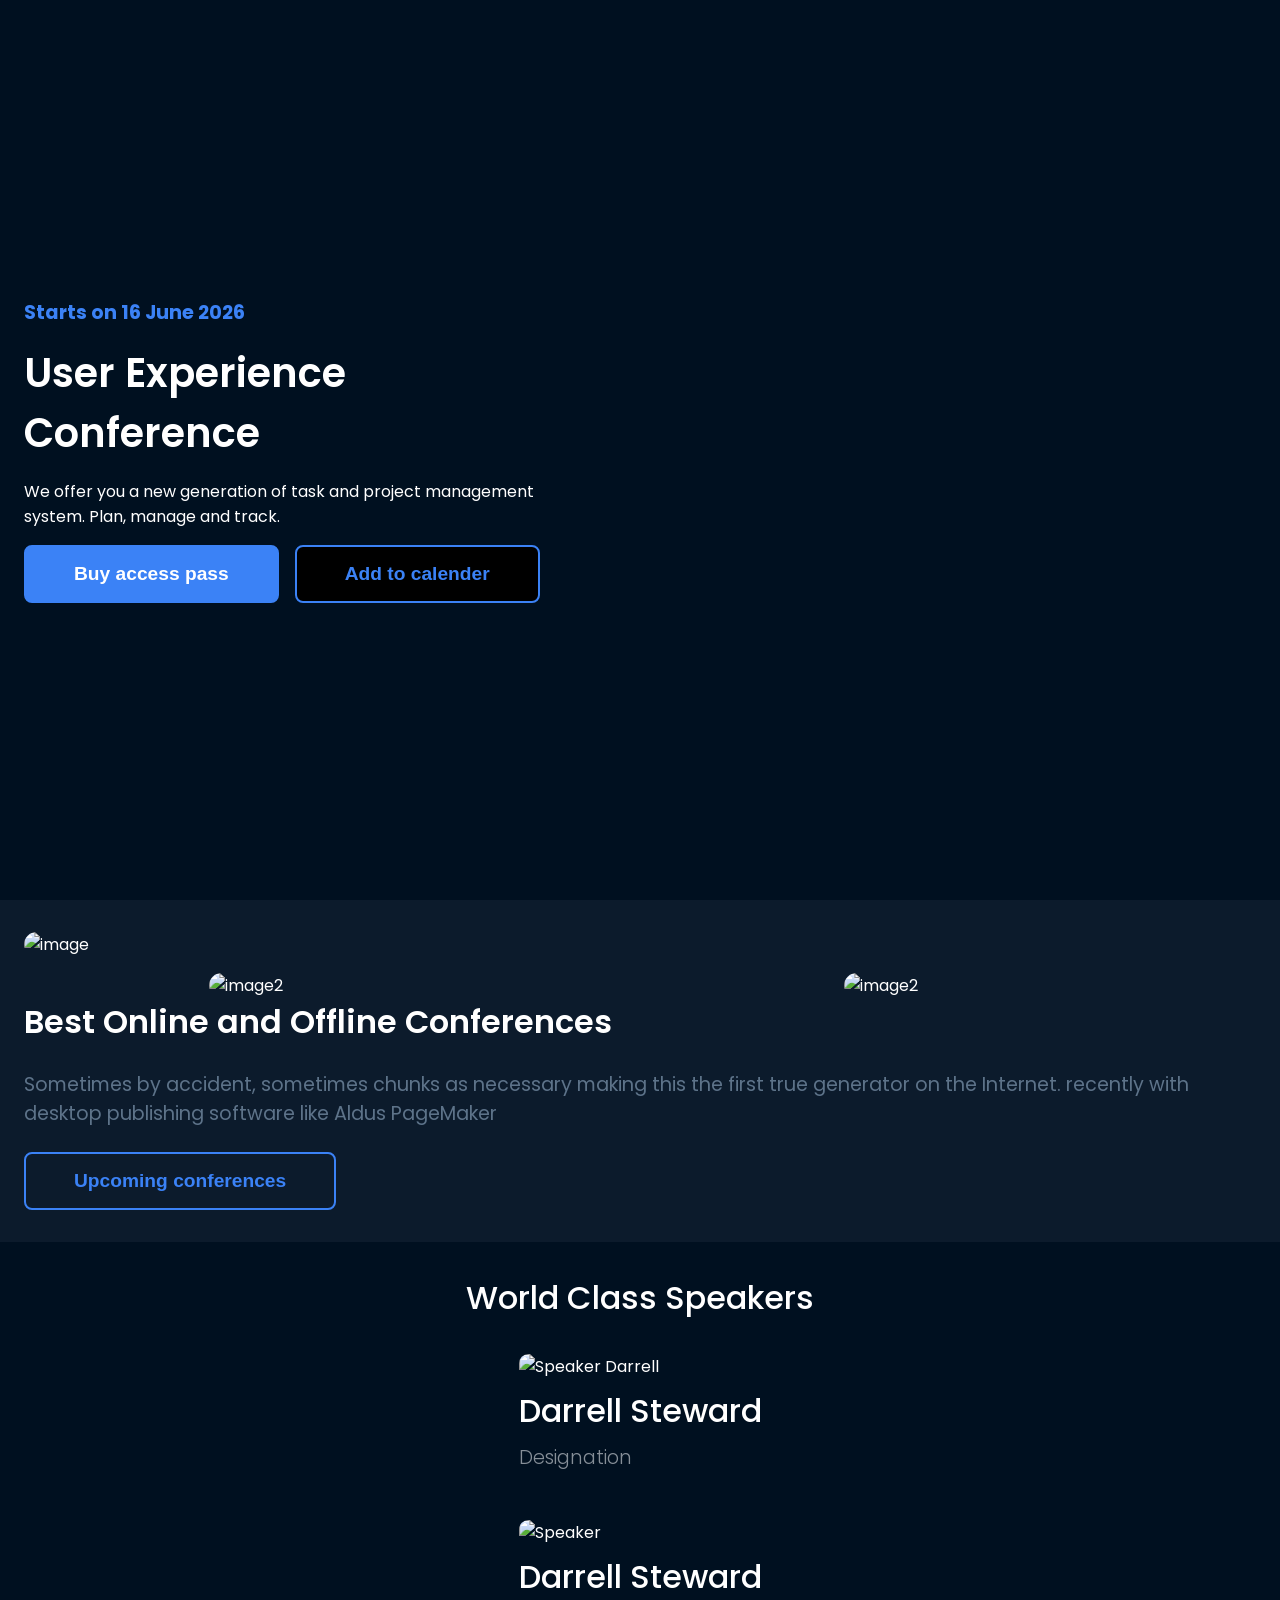
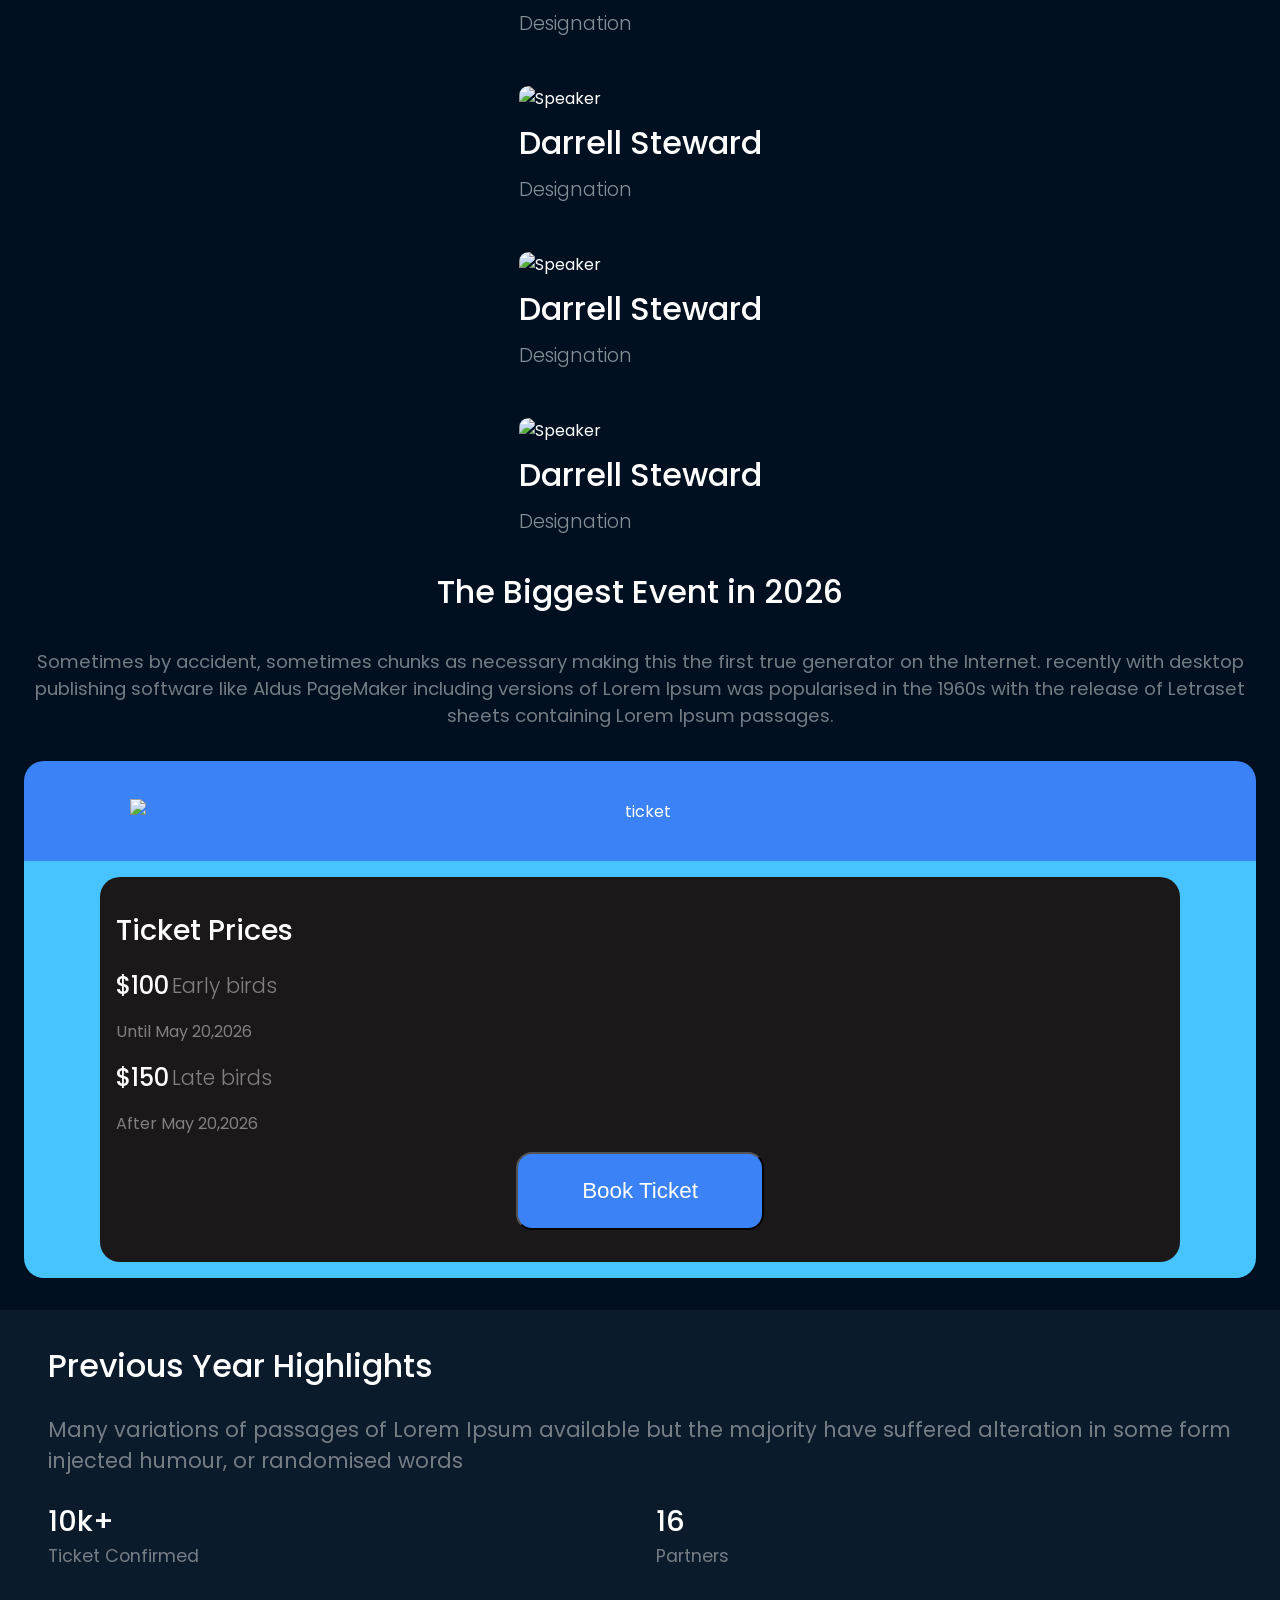
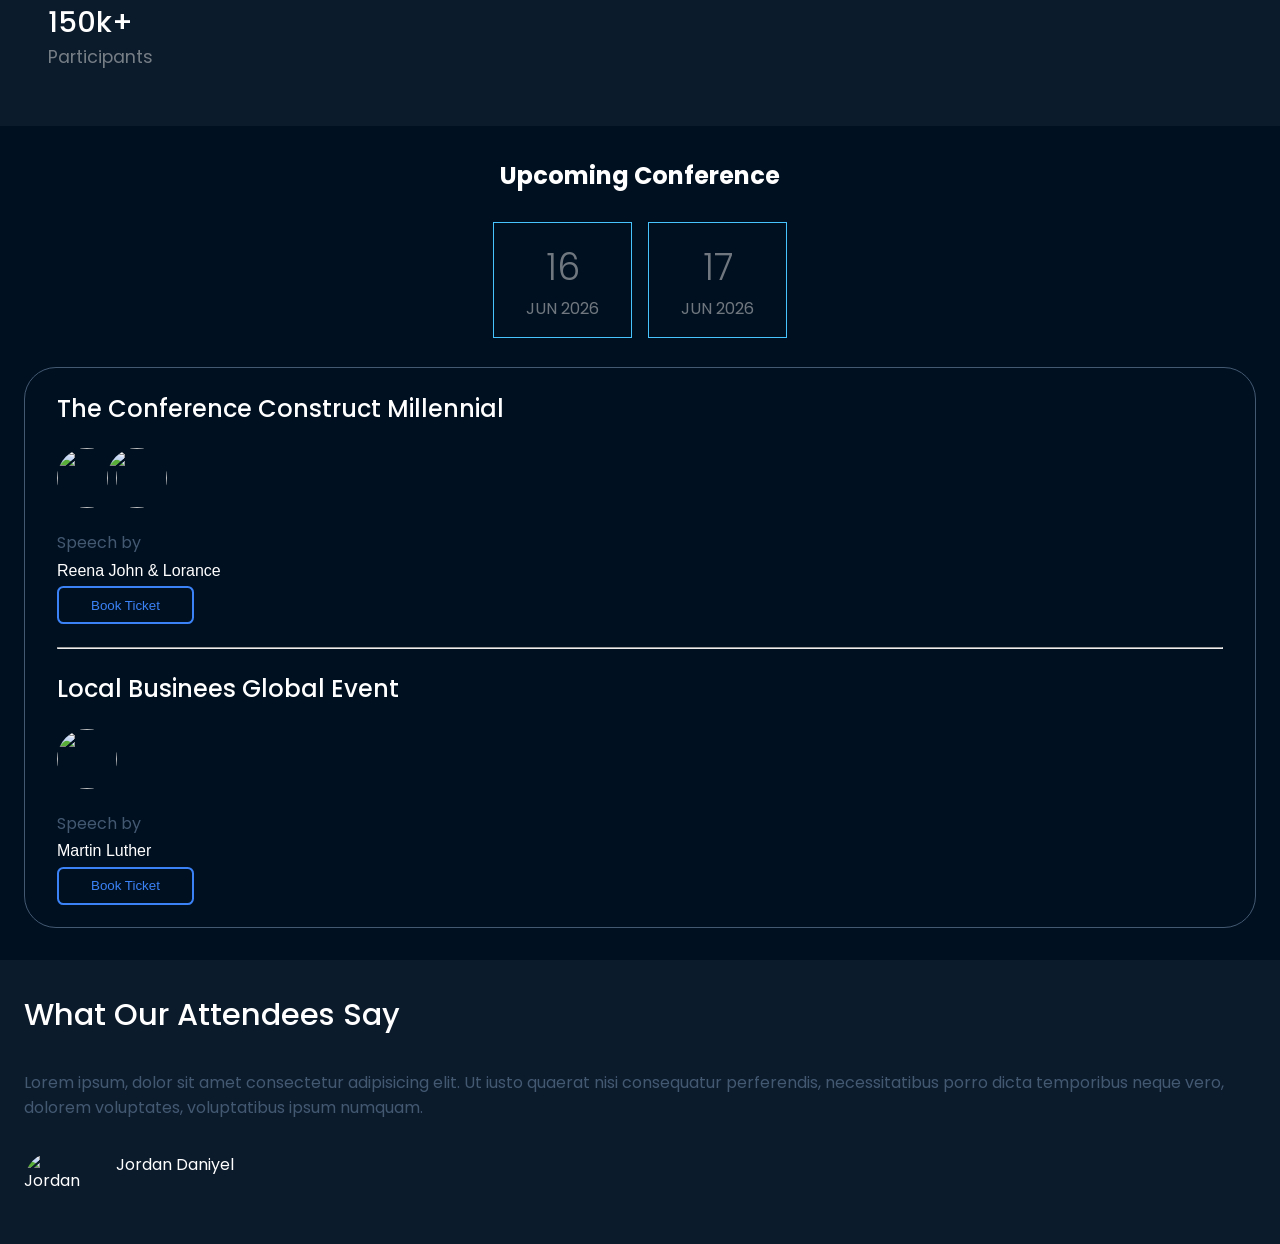
==== commit f2120087: "Mobile View ✔" ====
--- a/index.html
+++ b/index.html
@@ -28,10 +28,14 @@
             We offer you a new generation of task and project management system.
             Plan, manage and track.
           </p>
-        </div>
-        <div>
-          <button><i class="ri-coupon-3-fill"></i> Buy access pass</button>
-          <button><i class="ri-calendar-line"></i> Add to calender</button>
+          <div class="button">
+            <button><i class="ri-coupon-3-fill"></i> Buy access pass</button>
+            <button><i class="ri-calendar-line"></i> Add to calender</button>
+          </div>
+        </div>
+        <div class="images">
+          <img src="https://themewagon.github.io/symposium-nextjs/images/hero/john.png" alt="" class="left">
+          <img src="https://themewagon.github.io/symposium-nextjs/images/hero/maria.png" alt="" class="right">
         </div>
       </div>
       <div class="main2">
@@ -217,7 +221,8 @@
           </div>
           <hr />
           <h3>Local Businees Global Event</h3>
-          <img id="guest"
+          <img
+            id="guest"
             src="https://themewagon.github.io/symposium-nextjs/images/upcoming/profile-3.png"
             alt=""
           />
@@ -228,20 +233,27 @@
           </div>
         </div>
       </div>
-       <div class="main6">
+      <div class="main6">
         <h3>What Our Attendees Say</h3>
-        <p>Lorem ipsum, dolor sit amet consectetur adipisicing elit. Ut iusto quaerat nisi consequatur perferendis, necessitatibus porro dicta temporibus neque vero, dolorem voluptates, voluptatibus ipsum numquam.</p>
+        <p>
+          Lorem ipsum, dolor sit amet consectetur adipisicing elit. Ut iusto
+          quaerat nisi consequatur perferendis, necessitatibus porro dicta
+          temporibus neque vero, dolorem voluptates, voluptatibus ipsum numquam.
+        </p>
 
         <div class="attendees">
-            <img src="	https://themewagon.github.io/symposium-nextjs/images/testimonials/testimonials-profile.png" alt="Jordan">
-           <div>
-             <p>Jordan Daniyel</p>
-            <i class="ri-star-fill"></i>
-            <i class="ri-star-fill"></i>
-            <i class="ri-star-fill"></i>
-            <i class="ri-star-fill"></i>
-            <i class="ri-star-fill"></i>
-           </div>
+          <img
+            src="	https://themewagon.github.io/symposium-nextjs/images/testimonials/testimonials-profile.png"
+            alt="Jordan"
+          />
+          <div>
+            <p>Jordan Daniyel</p>
+            <i class="ri-star-fill"></i>
+            <i class="ri-star-fill"></i>
+            <i class="ri-star-fill"></i>
+            <i class="ri-star-fill"></i>
+            <i class="ri-star-fill"></i>
+          </div>
         </div>
       </div>
     </main>
--- a/CSS/anant.css
+++ b/CSS/anant.css
@@ -149,12 +149,12 @@
   color: rgba(255, 255, 255, 0.4392156863);
   font-size: 1.2rem;
 }
-main .main1 > div {
+main .main1 .m1Text > div {
   display: flex;
   flex-direction: column;
   gap: 1rem;
 }
-main .main1 > div button {
+main .main1 .m1Text > div button {
   width: -moz-fit-content;
   width: fit-content;
   padding: 1rem 3rem;
@@ -165,12 +165,15 @@
   font-size: 1.2rem;
   font-weight: 600;
 }
-main .main1 > div > button:nth-child(2) {
+main .main1 .m1Text > div > button:nth-child(2) {
   background-color: #000;
   color: #3b82f6;
 }
-main .main1 > div > button:nth-child(2) i {
+main .main1 .m1Text > div > button:nth-child(2) i {
   color: #3b82f6;
+}
+main .main1 .images {
+  display: none;
 }
 main .main2 {
   background-color: #0c1b2c;
@@ -503,4 +506,44 @@
 }
 main .main6 .attendees i {
   color: goldenrod;
+}
+
+@media (min-width: 1000px) {
+  main .main1 {
+    height: 100vh;
+    display: grid;
+    place-items: center;
+    grid-template-columns: 1fr 1.3fr;
+    grid-template-areas: "m1left m1right";
+  }
+  main .main1 .m1Text {
+    grid-area: m1left;
+  }
+  main .main1 .m1Text .button {
+    display: flex;
+    flex-direction: row;
+  }
+  main .main1 .images {
+    position: relative;
+    grid-area: m1right;
+    display: grid;
+    gap: 1rem;
+    place-items: center;
+    grid-template-columns: 1fr 1fr;
+  }
+  main .main1 .images .left {
+    position: absolute;
+    border-top-left-radius: 167px;
+    border-bottom-right-radius: 167px;
+    background-color: #3b82f6;
+    right: 1rem;
+  }
+  main .main1 .images .right {
+    left: 1rem;
+    top: -9rem;
+    position: absolute;
+    border-bottom-left-radius: 167px;
+    border-top-right-radius: 167px;
+    background-color: #47c4fe;
+  }
 }/*# sourceMappingURL=anant.css.map */
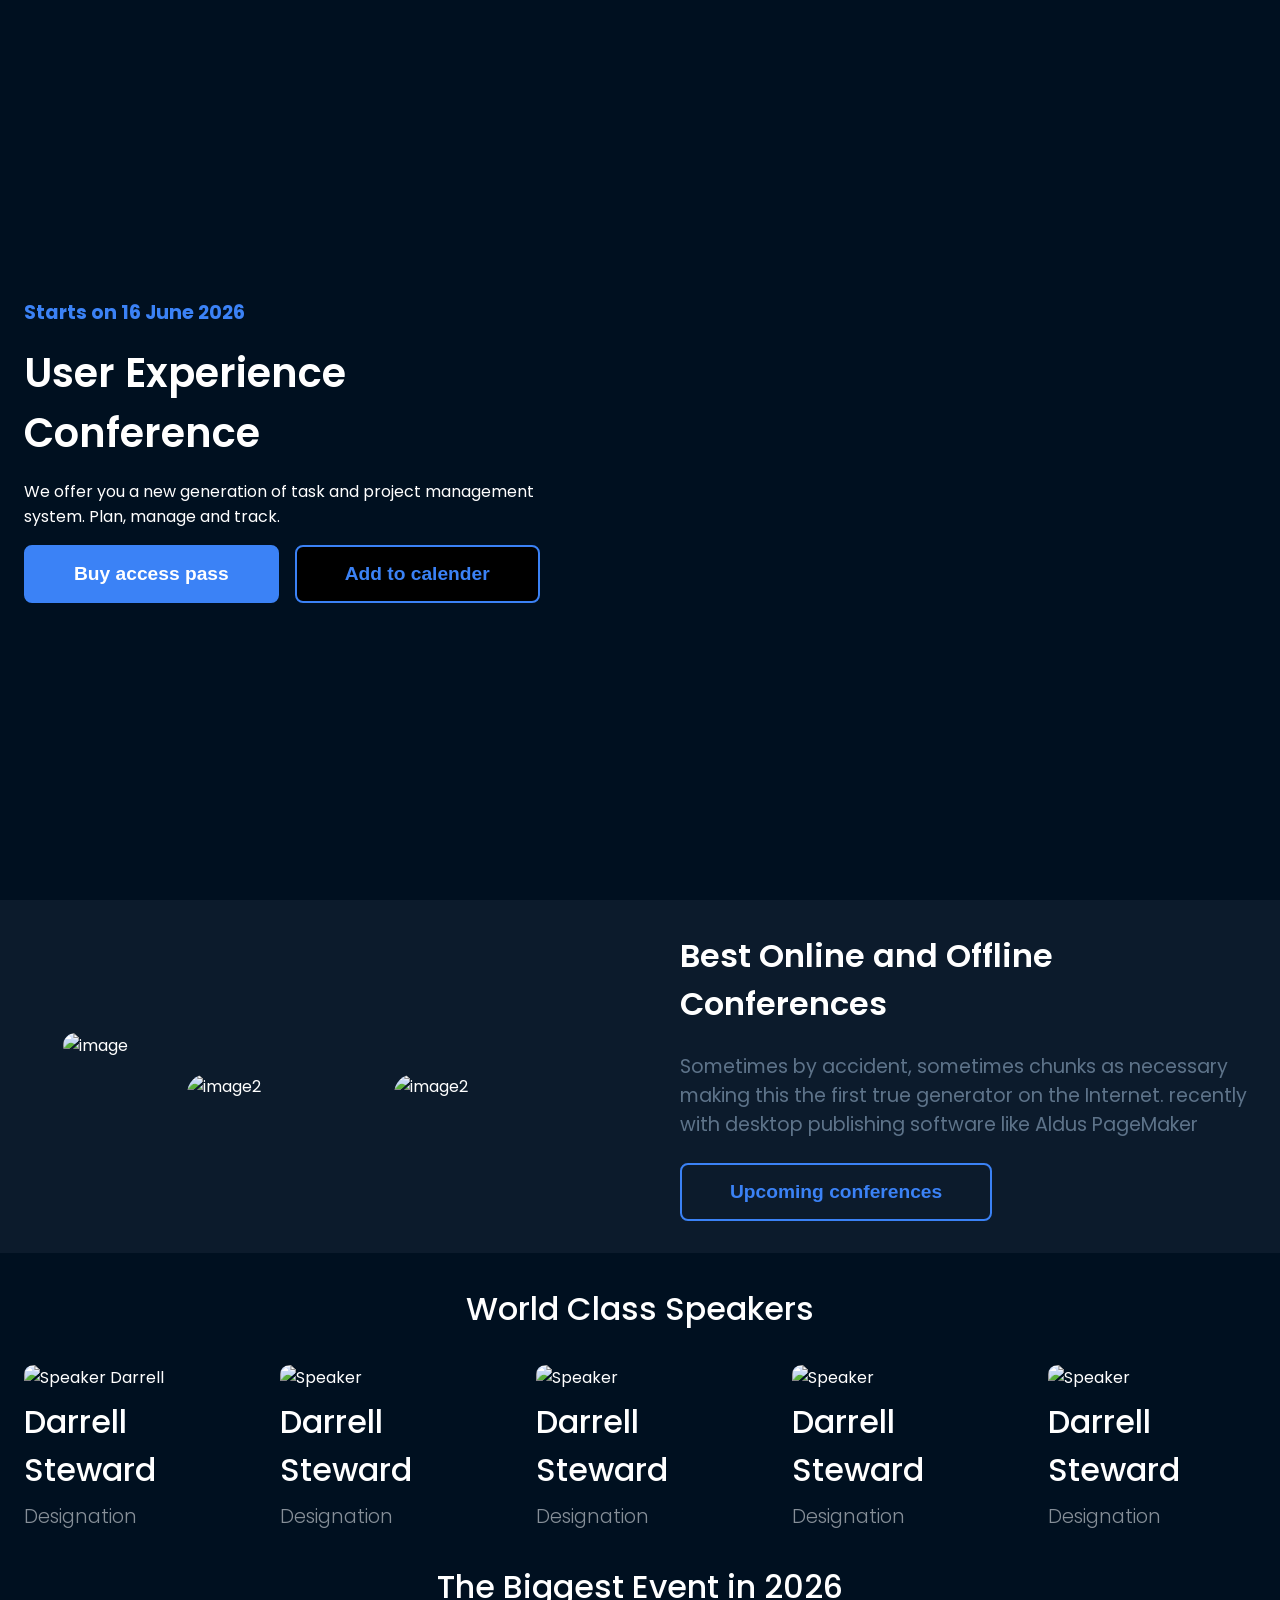
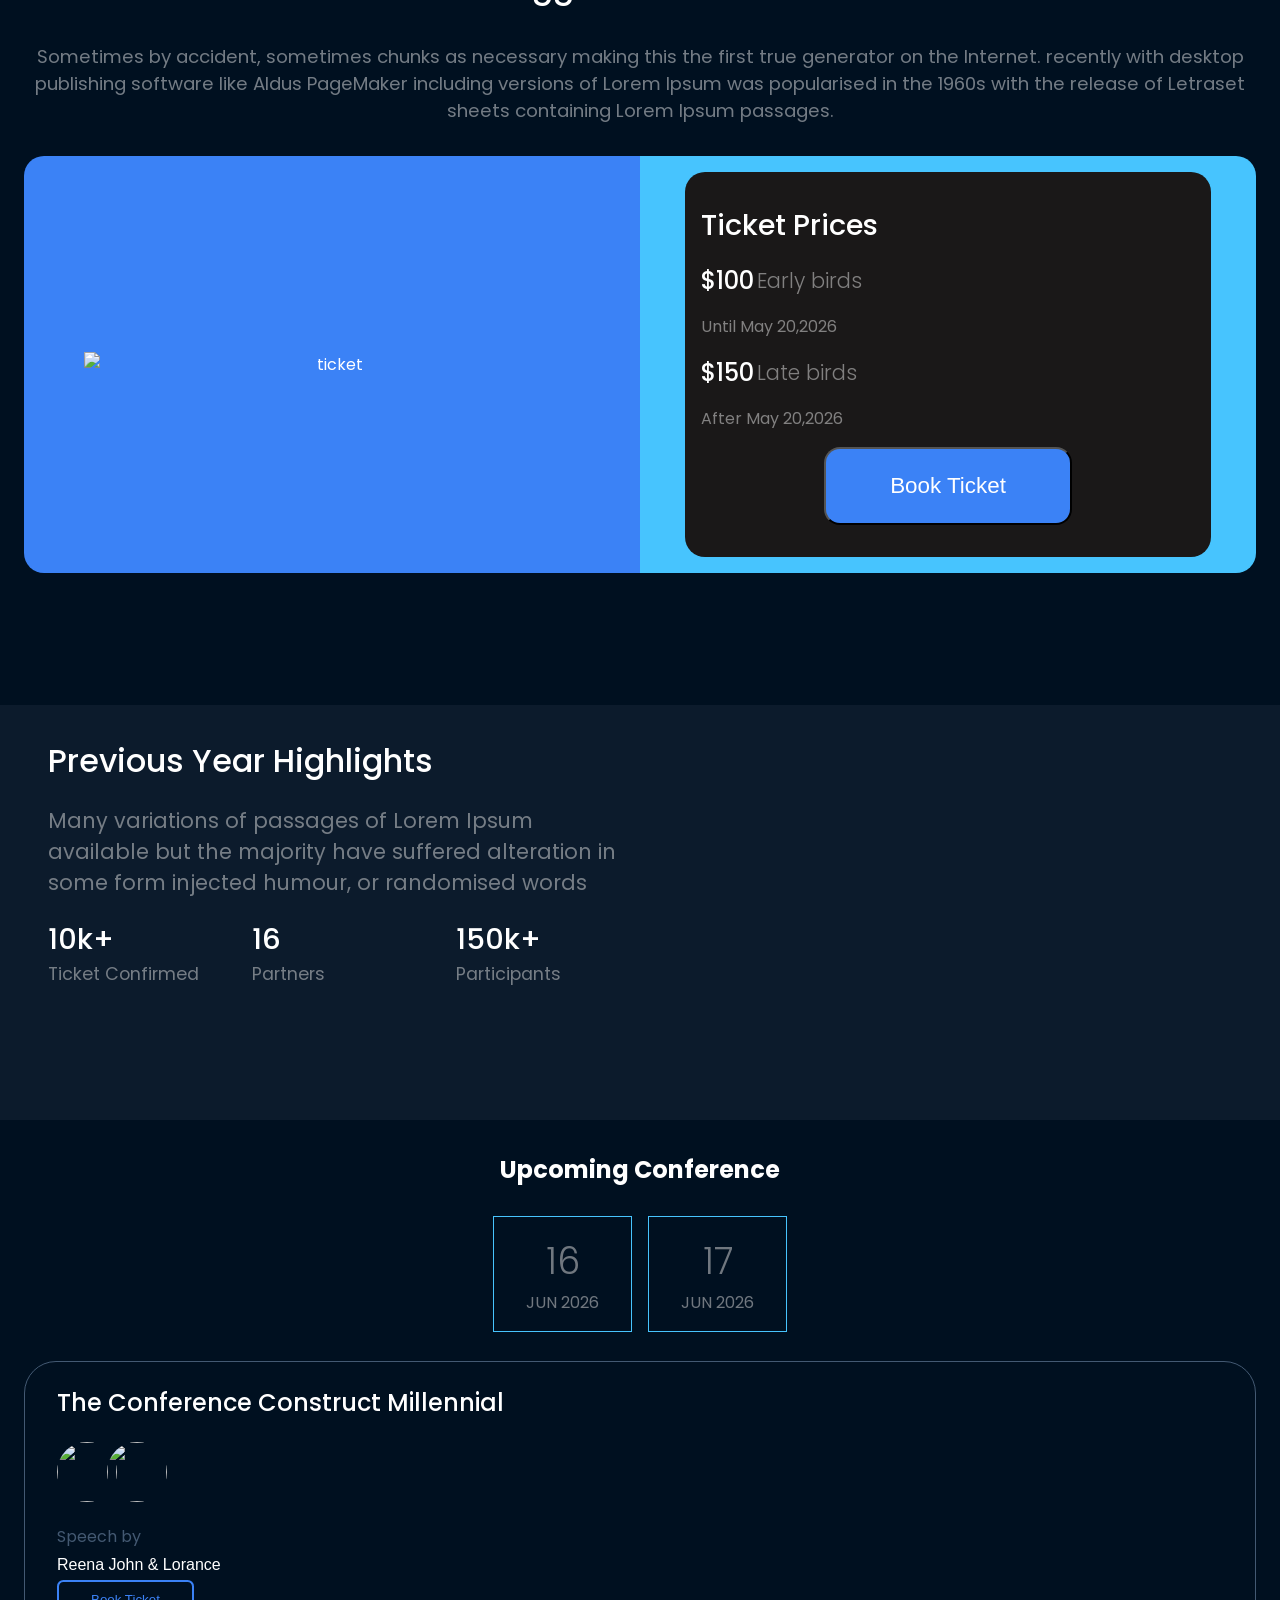
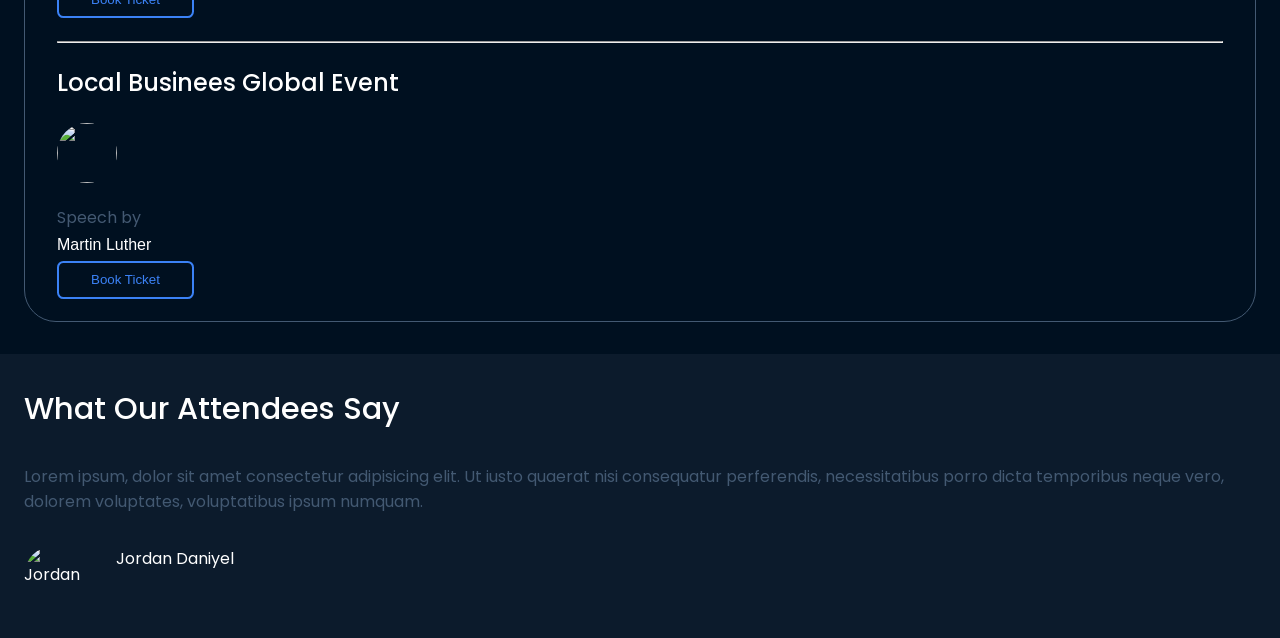
==== commit f10dff53: "Mobile View ✔" ====
--- a/index.html
+++ b/index.html
@@ -34,8 +34,16 @@
           </div>
         </div>
         <div class="images">
-          <img src="https://themewagon.github.io/symposium-nextjs/images/hero/john.png" alt="" class="left">
-          <img src="https://themewagon.github.io/symposium-nextjs/images/hero/maria.png" alt="" class="right">
+          <img
+            src="https://themewagon.github.io/symposium-nextjs/images/hero/john.png"
+            alt=""
+            class="left"
+          />
+          <img
+            src="https://themewagon.github.io/symposium-nextjs/images/hero/maria.png"
+            alt=""
+            class="right"
+          />
         </div>
       </div>
       <div class="main2">
@@ -83,7 +91,7 @@
         </div>
       </div>
       <div class="main3">
-        <h1>World Class Speakers</h1>
+        <div class=".m3Head"><h1>World Class Speakers</h1></div>
         <div class="speakers">
           <div class="img">
             <img
@@ -163,30 +171,34 @@
         </div>
       </div>
       <div class="main4">
-        <h3>Previous Year Highlights</h3>
-        <p>
-          Many variations of passages of Lorem Ipsum available but the majority
-          have suffered alteration in some form injected humour, or randomised
-          words
-        </p>
-        <div class="stats">
-          <div>
-            <h4>10k+</h4>
-            <p>Ticket Confirmed</p>
-          </div>
-          <div>
-            <h4>16</h4>
-            <p>Partners</p>
-          </div>
-          <div>
-            <h4>150k+</h4>
-            <p>Participants</p>
-          </div>
-        </div>
-        <img
+        <div class="m4Text">
+          <h3>Previous Year Highlights</h3>
+          <p>
+            Many variations of passages of Lorem Ipsum available but the
+            majority have suffered alteration in some form injected humour, or
+            randomised words
+          </p>
+          <div class="stats">
+            <div>
+              <h4>10k+</h4>
+              <p>Ticket Confirmed</p>
+            </div>
+            <div>
+              <h4>16</h4>
+              <p>Partners</p>
+            </div>
+            <div>
+              <h4>150k+</h4>
+              <p>Participants</p>
+            </div>
+          </div>
+        </div>
+        <div class="m4Image">
+          <img
           src="https://themewagon.github.io/symposium-nextjs/images/highlight/slide-1.png"
           alt=""
         />
+        </div>
       </div>
       <div class="main5">
         <h4>Upcoming Conference</h4>
--- a/CSS/anant.css
+++ b/CSS/anant.css
@@ -546,4 +546,57 @@
     border-top-right-radius: 167px;
     background-color: #47c4fe;
   }
+  main .main2 {
+    display: grid;
+    grid-template-columns: 1fr 1fr;
+    gap: 5rem;
+    place-items: center;
+  }
+  main .main2 .m2Img {
+    height: 80%;
+  }
+  main .main2 .m2Img .slider {
+    width: 80%;
+    -webkit-user-select: none;
+       -moz-user-select: none;
+            user-select: none;
+    height: 20%;
+    scrollbar-width: thin;
+    cursor: grab;
+  }
+  main .main3 .speakers {
+    display: flex;
+  }
+  main .main3 .m3bImage {
+    width: 70%;
+    display: grid;
+    grid-template-columns: 1fr 1fr;
+  }
+  main .main3 .m3bImage > div:first-child {
+    border-top-left-radius: 20px;
+    border-bottom-left-radius: 20px;
+    border-top-right-radius: 0 !important;
+    border-bottom-right-radius: 0;
+  }
+  main .main3 .m3bImage > div:last-child {
+    border-top-right-radius: 20px;
+    border-bottom-left-radius: 0 !important;
+  }
+  main .main3 .m3bImage > div:last-child .m3bText {
+    border-radius: 20px;
+  }
+  main .main4 {
+    display: grid;
+    grid-template-columns: 1fr 1fr;
+  }
+  main .main4 .m4Text {
+    display: flex;
+    flex-direction: column;
+    gap: 20px;
+    justify-content: center;
+  }
+  main .main4 .m4Text .stats {
+    display: grid;
+    grid-template-columns: 1fr 1fr 1fr;
+  }
 }/*# sourceMappingURL=anant.css.map */
